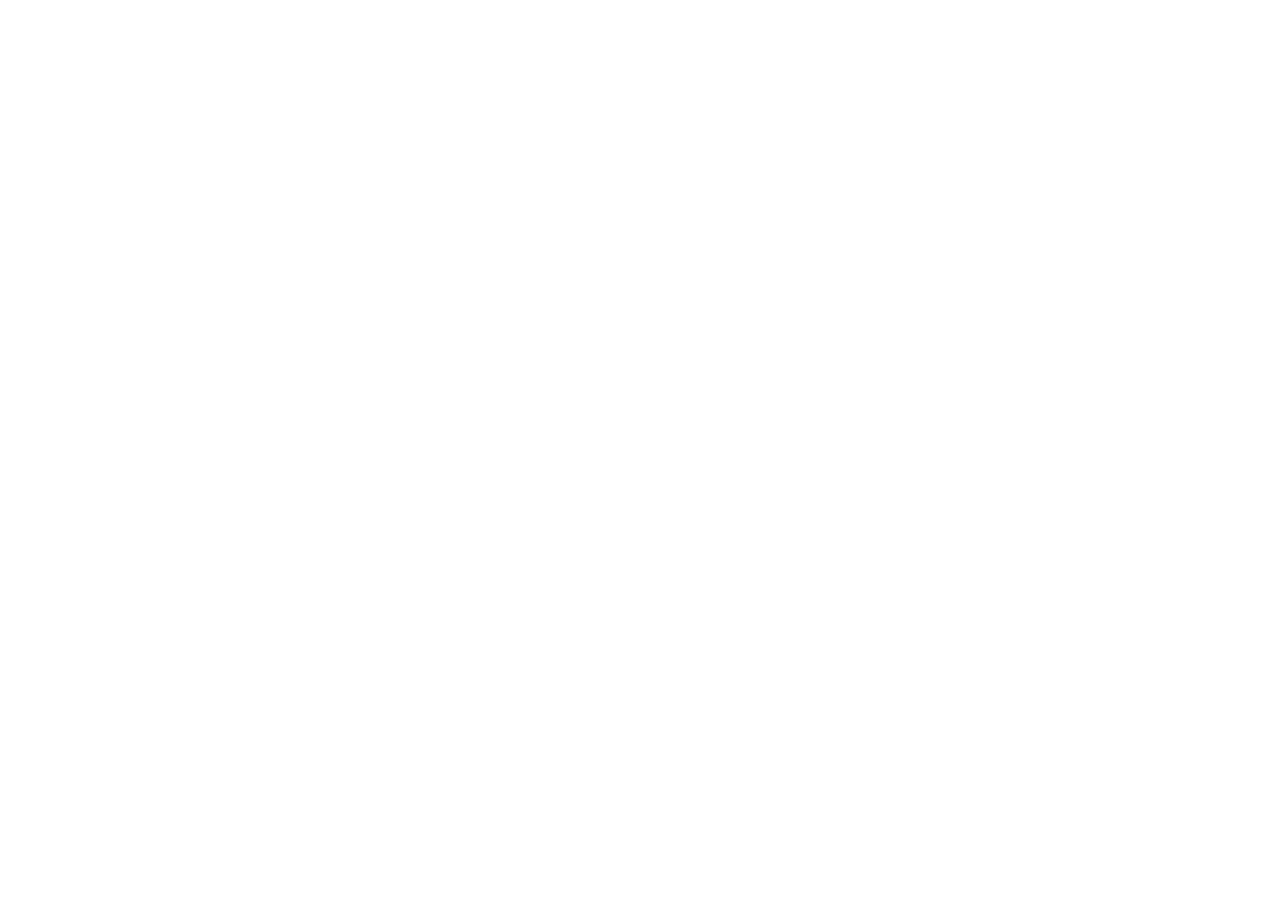
==== index.html @ 81a3c832 "Adicionando bootstrap e arquivo master de CSS" ====
<!DOCTYPE html>
<html lang="pt-BR" dir="">
  <head>
    <meta charset="utf-8">
    <title>Red Lion</title>
    <link rel="stylesheet" href="/css/master.css">
  </head>
  <body>
    <nav>
      
    </nav>
  </body>
</html>
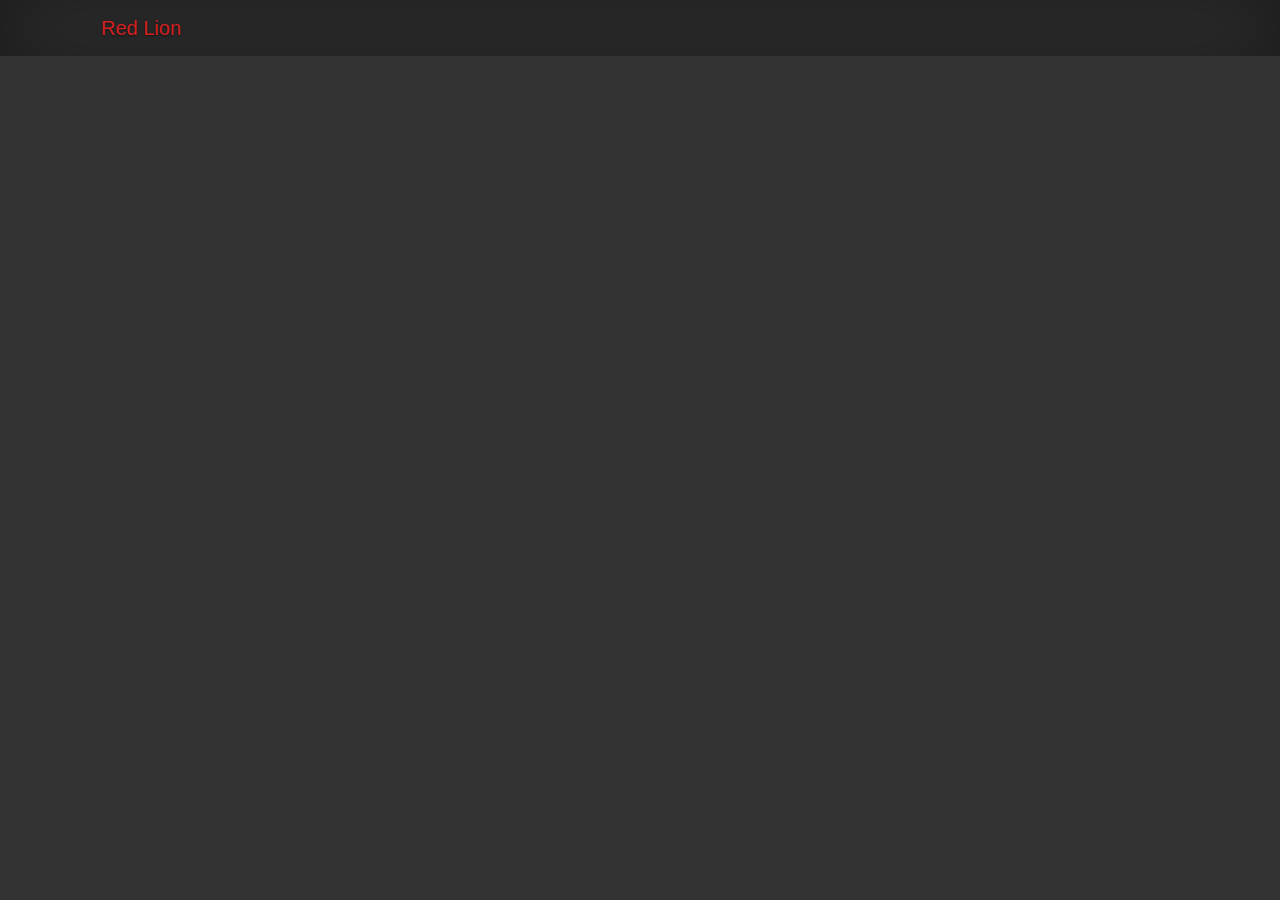
==== commit 8cc2c65e: "Adicionando css e ajustando configurações" ====
--- a/index.html
+++ b/index.html
@@ -3,11 +3,17 @@
   <head>
     <meta charset="utf-8">
     <title>Red Lion</title>
-    <link rel="stylesheet" href="/css/master.css">
+    <link rel="stylesheet" href="css/bootstrap.css">
+    <link rel="stylesheet" href="css/master.css">
   </head>
   <body>
-    <nav>
-      
-    </nav>
+    <div class="container">
+      <nav class="navbar">
+        <a href="#" class="navbar-brand">Red Lion</a>
+      </nav>
+    </div>
+    <script src="https://code.jquery.com/jquery-3.3.1.slim.min.js" integrity="sha384-q8i/X+965DzO0rT7abK41JStQIAqVgRVzpbzo5smXKp4YfRvH+8abtTE1Pi6jizo" crossorigin="anonymous"></script>
+    <script src="https://cdnjs.cloudflare.com/ajax/libs/popper.js/1.14.3/umd/popper.min.js" integrity="sha384-ZMP7rVo3mIykV+2+9J3UJ46jBk0WLaUAdn689aCwoqbBJiSnjAK/l8WvCWPIPm49" crossorigin="anonymous"></script>
+    <script src="https://stackpath.bootstrapcdn.com/bootstrap/4.1.3/js/bootstrap.min.js" integrity="sha384-ChfqqxuZUCnJSK3+MXmPNIyE6ZbWh2IMqE241rYiqJxyMiZ6OW/JmZQ5stwEULTy" crossorigin="anonymous"></script>
   </body>
 </html>
--- a/css/master.css
+++ b/css/master.css
@@ -0,0 +1,13 @@
+body{
+  height: 100%;
+  background-color: #333;
+  display: -ms-flexbox;
+  display: flex;
+  color: #fff;
+  text-shadow: 0 .05rem .1rem rgba(0, 0, 0, .5);
+  box-shadow: inset 0 0 5rem rgba(0, 0, 0, .5);
+}
+
+a, a:hover{
+  color: #d22020;
+}
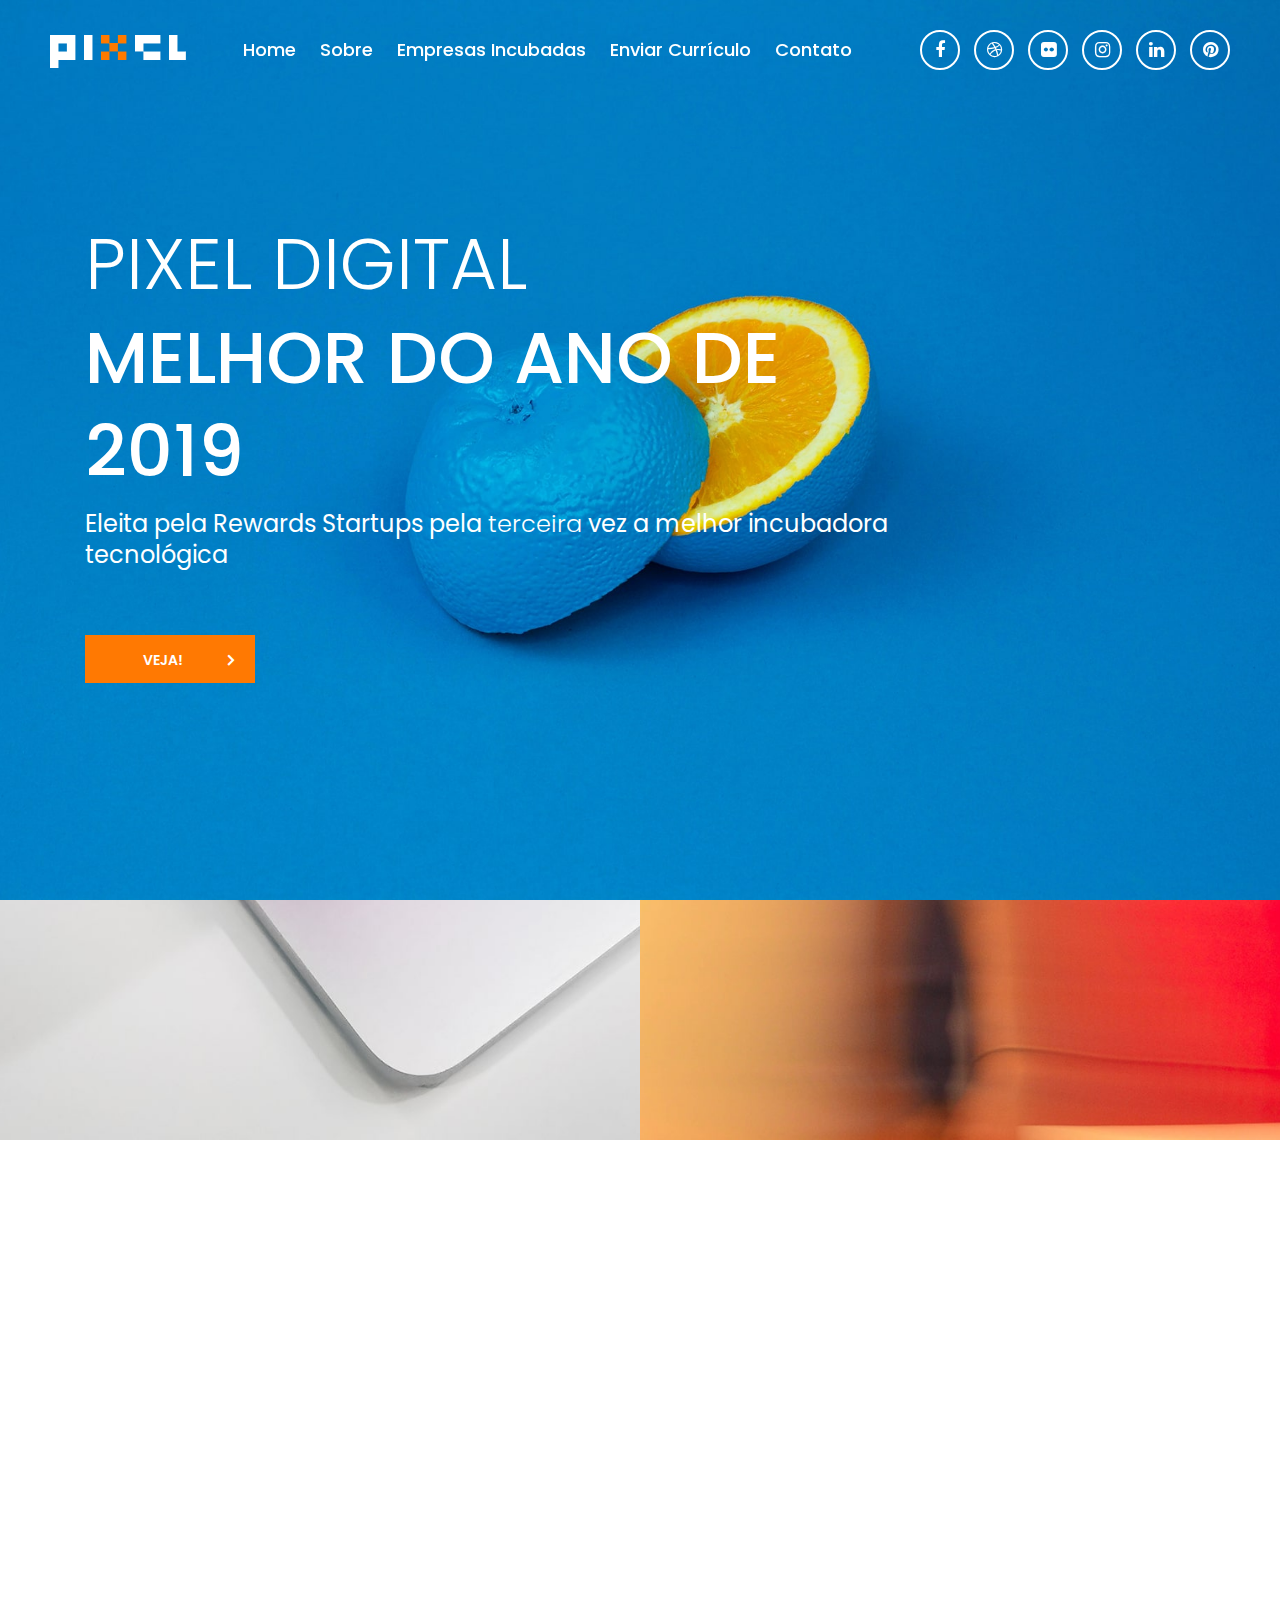
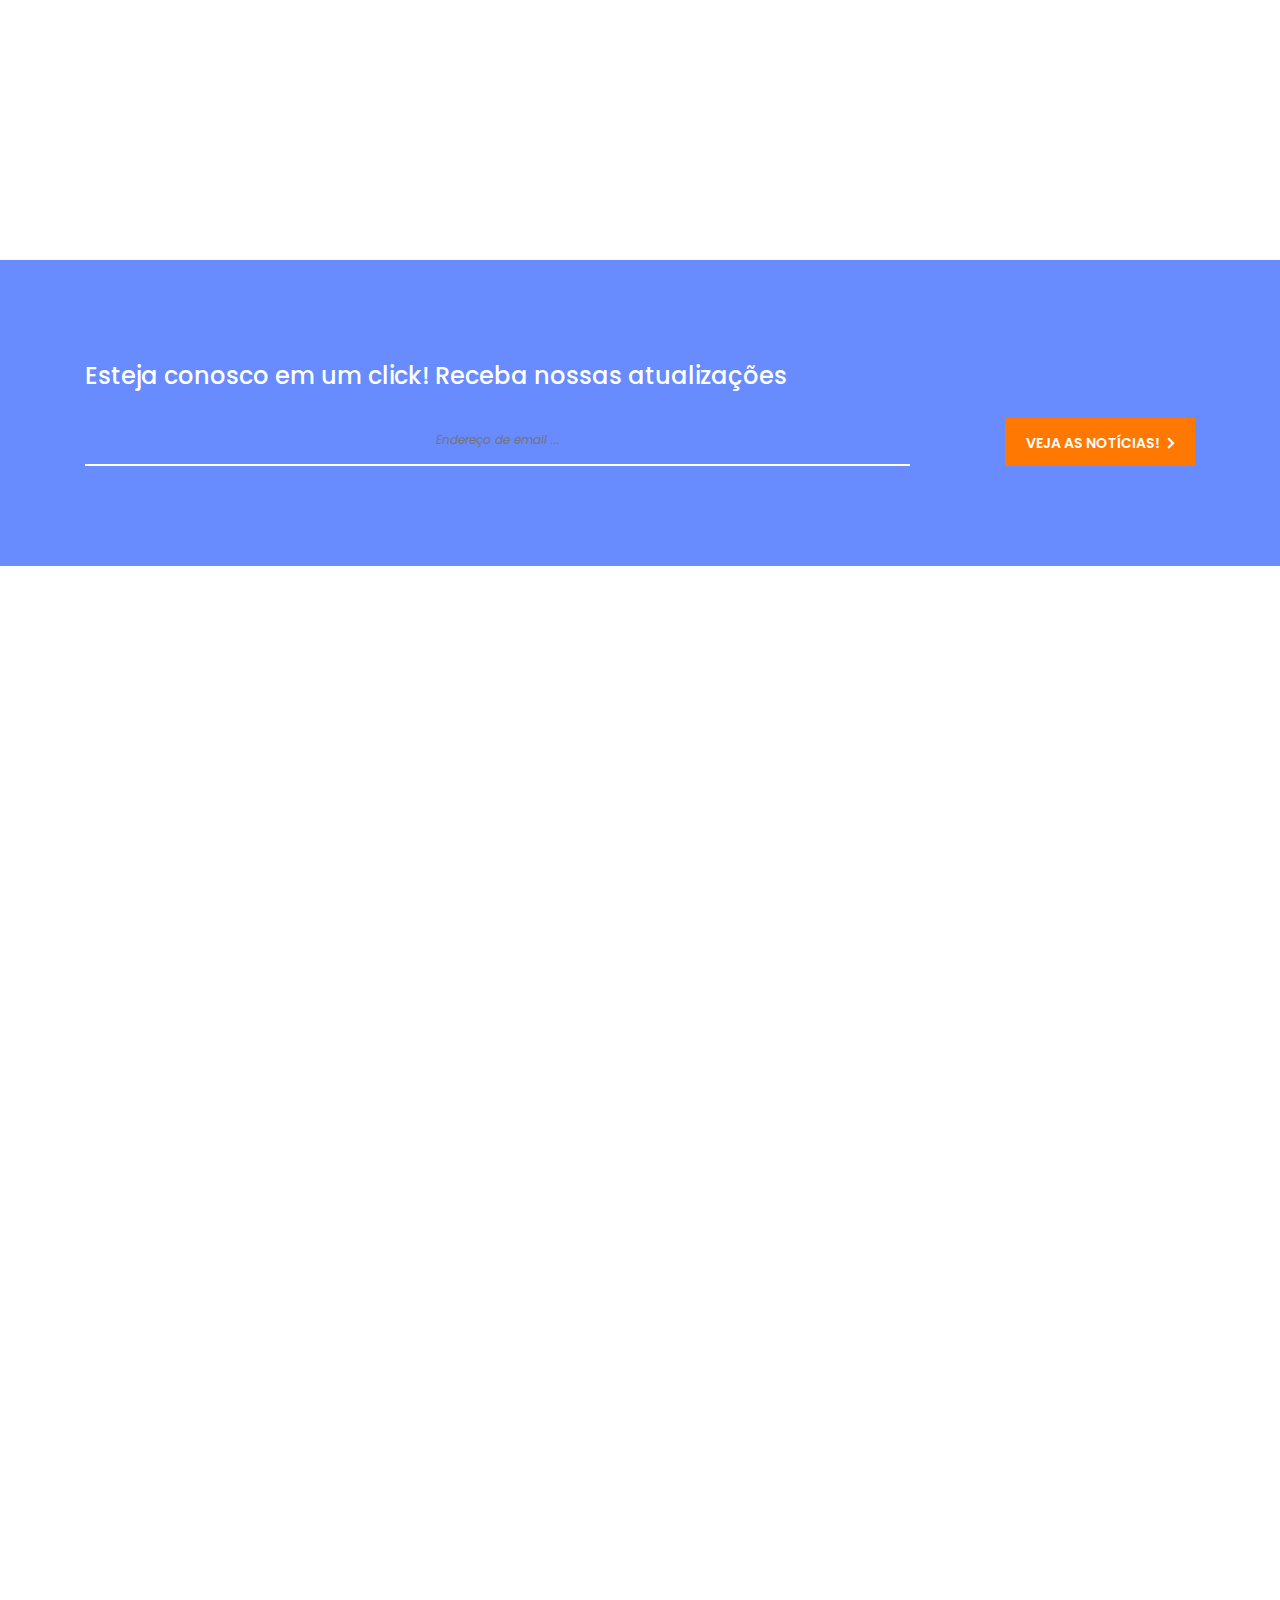
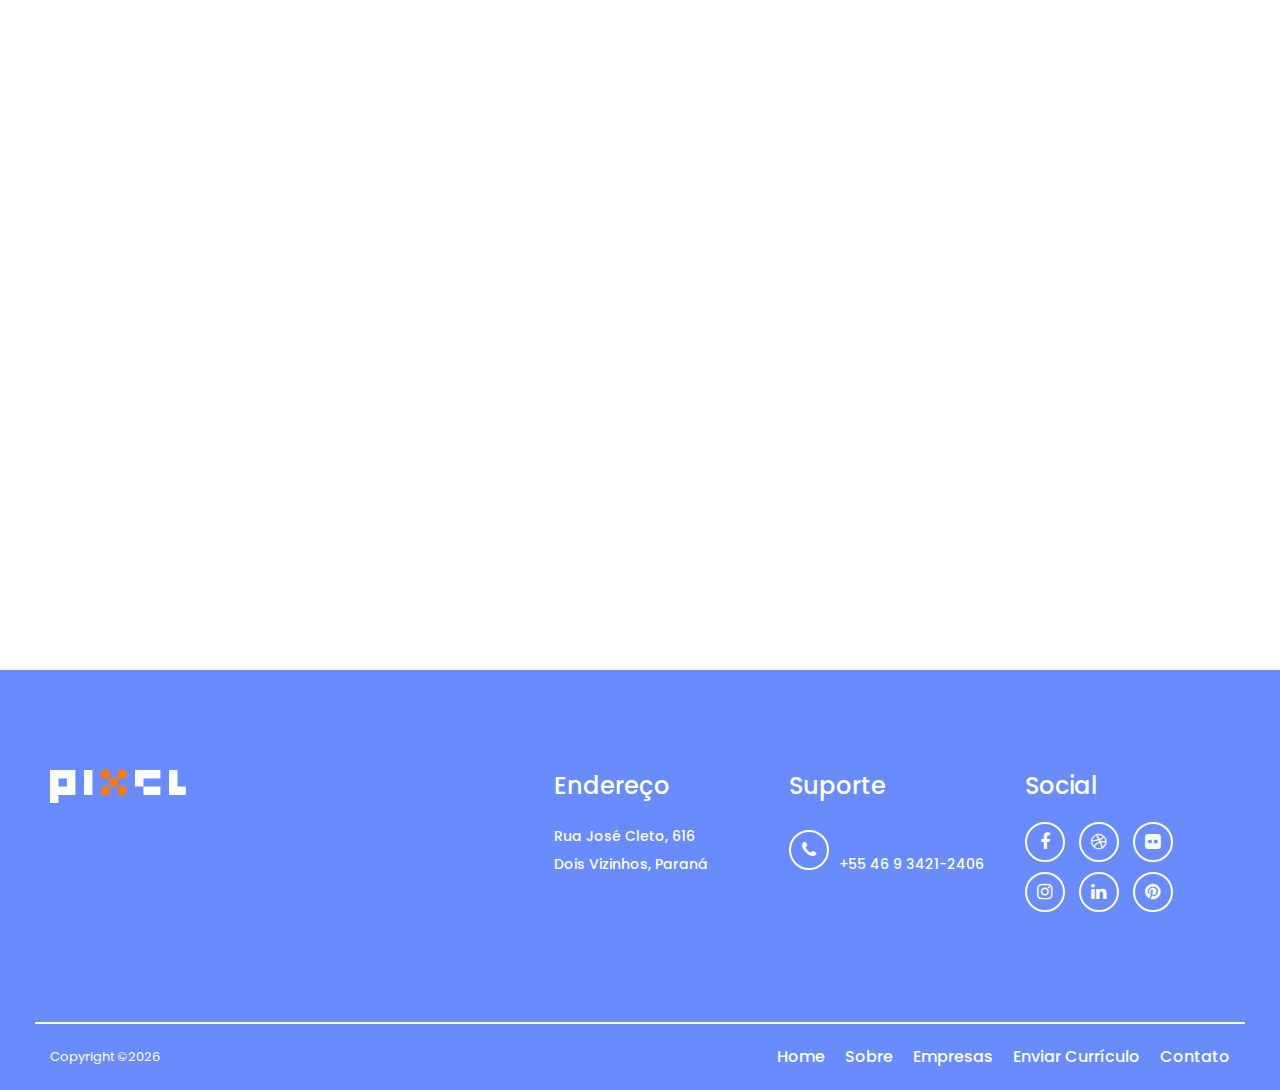
==== commit 40c1611f: "Adicionando todos arquivos" ====
--- a/index.html
+++ b/index.html
@@ -1,19 +1,368 @@
 <!DOCTYPE html>
-<html lang="pt-BR" dir="">
-  <head>
-    <meta charset="utf-8">
-    <title>Red Lion</title>
-    <link rel="stylesheet" href="css/bootstrap.css">
-    <link rel="stylesheet" href="css/master.css">
-  </head>
-  <body>
+<html lang="pt-BR">
+
+<head>
+  <meta charset="UTF-8">
+  <meta name="description" content="">
+  <meta http-equiv="X-UA-Compatible" content="IE=edge">
+  <meta name="viewport" content="width=device-width, initial-scale=1, shrink-to-fit=no">
+  <!-- The above 4 meta tags *must* come first in the head; any other head content must come *after* these tags -->
+
+  <!-- Title -->
+  <title>Pixel - Agencia Incubadora Digital</title>
+
+  <!-- Favicon -->
+  <link rel="icon" href="img/core-img/favicon.ico">
+
+  <!-- Stylesheet -->
+  <link rel="stylesheet" href="style.css">
+
+</head>
+
+<body>
+  <!-- Preloader -->
+  <div class="preloader d-flex align-items-center justify-content-center">
+    <div class="lds-ellipsis">
+      <div></div>
+      <div></div>
+      <div></div>
+      <div></div>
+    </div>
+  </div>
+
+  <!-- ##### Header Area Start ##### -->
+  <header class="header-area">
+    <!-- Navbar Area -->
+    <div class="pixel-main-menu" id="sticker">
+      <div class="classy-nav-container breakpoint-off">
+        <div class="container-fluid">
+          <!-- Menu -->
+          <nav class="classy-navbar justify-content-between" id="pixelNav">
+
+            <!-- Nav brand -->
+            <a href="index.html" class="nav-brand"><img src="img/core-img/logo.png" alt=""></a>
+
+            <!-- Navbar Toggler -->
+            <div class="classy-navbar-toggler">
+              <span class="navbarToggler"><span></span><span></span><span></span></span>
+            </div>
+
+            <!-- Menu -->
+            <div class="classy-menu">
+
+              <!-- Close Button -->
+              <div class="classycloseIcon">
+                <div class="cross-wrap"><span class="top"></span><span class="bottom"></span></div>
+              </div>
+
+              <!-- Nav Start -->
+              <div class="classynav">
+                <ul>
+                  <li><a href="index.html">Home</a></li>
+                  <li><a href="about.html">Sobre</a></li>
+                  <li><a href="services.html">Empresas Incubadas</a></li>
+                  <li><a href="about.html">Enviar currículo</a></li>
+                  <li><a href="contact.html">Contato</a></li>
+                </ul>
+
+                <!-- Top Social Info -->
+                <div class="top-social-info ml-5">
+                  <a href="#"><i class="fa fa-facebook"></i></a>
+                  <a href="#"><i class="fa fa-dribbble"></i></a>
+                  <a href="#"><i class="fa fa-flickr"></i></a>
+                  <a href="#"><i class="fa fa-instagram"></i></a>
+                  <a href="#"><i class="fa fa-linkedin"></i></a>
+                  <a href="#"><i class="fa fa-pinterest"></i></a>
+                </div>
+              </div>
+              <!-- Nav End -->
+            </div>
+          </nav>
+        </div>
+      </div>
+    </div>
+  </header>
+  <!-- ##### Header Area End ##### -->
+
+  <!-- ##### Hero Area Start ##### -->
+  <section class="hero-area">
+    <div class="hero-slideshow owl-carousel">
+
+      <!-- Single Slide -->
+      <div class="single-slide">
+        <!-- Background Image-->
+        <div class="slide-bg-img bg-img" style="background-image: url(img/bg-img/1.jpg);"></div>
+        <!-- Welcome Text -->
+        <div class="container h-100">
+          <div class="row h-100 align-items-center">
+            <div class="col-12 col-lg-9">
+              <div class="welcome-text">
+                <h2 data-animation="fadeInUp" data-delay="300ms"><span>Pixel Digital</span><br>melhor do ano de 2019</h2>
+                <h4 data-animation="fadeInUp" data-delay="500ms">Eleita pela Rewards Startups pela <span>terceira</span> vez a melhor incubadora tecnológica</h4>
+                <a href="#" class="btn pixel-btn mt-50" data-animation="fadeInUp" data-delay="700ms">Veja!</a>
+              </div>
+            </div>
+          </div>
+        </div>
+      </div>
+
+      <!-- Single Slide -->
+      <div class="single-slide">
+        <!-- Background Image-->
+        <div class="slide-bg-img bg-img" style="background-image: url(img/bg-img/2.jpg);"></div>
+        <!-- Welcome Text -->
+        <div class="container h-100">
+          <div class="row h-100 align-items-center">
+            <div class="col-12 col-lg-9">
+              <div class="welcome-text">
+                <h2 data-animation="fadeInUp" data-delay="300ms"><span>FireFlat</span><br>nossa melhor incubada!</h2>
+                <h4 data-animation="fadeInUp" data-delay="500ms">Conheça a empresa que trabalha com <span>marketing</span></h4>
+                <a href="#" class="btn pixel-btn mt-50" data-animation="fadeInUp" data-delay="700ms">Veja!</a>
+              </div>
+            </div>
+          </div>
+        </div>
+      </div>
+
+    </div>
+  </section>
+  <!-- ##### Hero Area End ##### -->
+
+  <!-- ##### Top Catagory Area Start ##### -->
+  <div class="top-catagory-area d-flex flex-wrap">
+    <!-- Single Catagory -->
+    <div class="single-catagory bg-img d-flex align-items-center justify-content-center jarallax" style="background-image: url(img/bg-img/3.jpg);">
+      <a href="#">A agência</a>
+    </div>
+    <!-- Single Catagory -->
+    <div class="single-catagory bg-img d-flex align-items-center justify-content-center jarallax" style="background-image: url(img/bg-img/4.jpg);">
+      <a href="#">O que nós fazemos?</a>
+    </div>
+  </div>
+  <!-- ##### Top Catagory Area End ##### -->
+
+  <!-- ##### Newsletter Area Start ###### -->
+  <section class="nl-area section-padding-100-0">
     <div class="container">
-      <nav class="navbar">
-        <a href="#" class="navbar-brand">Red Lion</a>
-      </nav>
-    </div>
-    <script src="https://code.jquery.com/jquery-3.3.1.slim.min.js" integrity="sha384-q8i/X+965DzO0rT7abK41JStQIAqVgRVzpbzo5smXKp4YfRvH+8abtTE1Pi6jizo" crossorigin="anonymous"></script>
-    <script src="https://cdnjs.cloudflare.com/ajax/libs/popper.js/1.14.3/umd/popper.min.js" integrity="sha384-ZMP7rVo3mIykV+2+9J3UJ46jBk0WLaUAdn689aCwoqbBJiSnjAK/l8WvCWPIPm49" crossorigin="anonymous"></script>
-    <script src="https://stackpath.bootstrapcdn.com/bootstrap/4.1.3/js/bootstrap.min.js" integrity="sha384-ChfqqxuZUCnJSK3+MXmPNIyE6ZbWh2IMqE241rYiqJxyMiZ6OW/JmZQ5stwEULTy" crossorigin="anonymous"></script>
-  </body>
+      <div class="row align-items-end">
+        <div class="col-12 col-md-9">
+          <div class="nl-form mb-100">
+            <h4>Esteja conosco em um click! Receba nossas atualizações</h4>
+            <form action="#" method="post">
+              <input type="email" name="nl-email" id="nlEmail" placeholder="Endereço de email ...">
+              <button type="submit" class="d-none"></button>
+            </form>
+          </div>
+        </div>
+        <div class="col-12 col-md-3">
+          <div class="view-projects-btn text-right mb-100">
+            <a href="#" class="btn pixel-btn">Veja as notícias!</a>
+          </div>
+        </div>
+      </div>
+    </div>
+  </section>
+  <!-- ##### Newsletter Area End ###### -->
+
+  <!-- ##### Portfolio Area Start ###### -->
+  <div class="pixel-portfolio-area section-padding-100-0">
+    <div class="container">
+      <div class="row">
+        <div class="col-12">
+          <!-- Section Heading -->
+          <div class="section-heading text-center wow fadeInUp" data-wow-delay="100ms">
+            <h2>Feito por Pixel</h2>
+            <img src="img/core-img/x.png" alt="">
+          </div>
+        </div>
+      </div>
+    </div>
+
+    <!-- Portfolio Menu -->
+    <div class="pixel-projects-menu wow fadeInUp" data-wow-delay="200ms">
+      <div class="text-center portfolio-menu">
+        <button class="btn active" data-filter="*">Todos Projects</button>
+        <button class="btn" data-filter=".visual">Visual</button>
+        <button class="btn" data-filter=".add">Marketing</button>
+        <button class="btn" data-filter=".web">Desenvolvimento</button>
+      </div>
+    </div>
+
+    <div class="pixel-portfolio">
+
+      <!-- Single gallery Item -->
+      <div class="single_gallery_item visual web wow fadeInUp" data-wow-delay="0.2s">
+        <img src="img/bg-img/5.jpg" alt="">
+        <div class="hover-content text-center d-flex align-items-center justify-content-center">
+          <div class="hover-text">
+            <a href="img/bg-img/5.jpg" class="zoom-img"><i class="fa fa-eye" aria-hidden="true"></i></a>
+            <h4>VR Works</h4>
+          </div>
+        </div>
+      </div>
+
+      <!-- Single gallery Item -->
+      <div class="single_gallery_item add wow fadeInUp" data-wow-delay="0.4s">
+        <img src="img/bg-img/6.jpg" alt="">
+        <div class="hover-content text-center d-flex align-items-center justify-content-center">
+          <div class="hover-text">
+            <a href="img/bg-img/5.jpg" class="zoom-img"><i class="fa fa-eye" aria-hidden="true"></i></a>
+            <h4>CoinView, moeda virtual</h4>
+          </div>
+        </div>
+      </div>
+
+      <!-- Single gallery Item -->
+      <div class="single_gallery_item visual wow fadeInUp" data-wow-delay="0.6s">
+        <img src="img/bg-img/7.jpg" alt="">
+        <div class="hover-content text-center d-flex align-items-center justify-content-center">
+          <div class="hover-text">
+            <a href="img/bg-img/5.jpg" class="zoom-img"><i class="fa fa-eye" aria-hidden="true"></i></a>
+            <h4>DecorNatio, criação decorativa</h4>
+          </div>
+        </div>
+      </div>
+
+    </div>
+  </div>
+  <!-- ##### Final da área de Portfolio ###### -->
+
+  <!-- ##### Começo da área de contato #####-->
+  <section class="contact-area section-padding-100">
+    <div class="container">
+      <div class="row">
+        <div class="col-12">
+          <!-- Section Heading -->
+          <div class="section-heading text-center wow fadeInUp" data-wow-delay="100ms">
+            <h2>Envie seu Currículo para todos nós!</h2>
+            <img src="img/core-img/x.png" alt="">
+          </div>
+        </div>
+      </div>
+
+
+      <div class="row justify-content-center">
+        <div class="col-12 col-lg-8">
+          <!-- Contact Form -->
+          <div class="contact-form-area text-center">
+            <form action="#" method="post">
+              <input type="text" name="nome" class="form-control wow fadeInUp" data-wow-delay="100ms" placeholder="Nome">
+              <input type="email" name="email" class="form-control wow fadeInUp" data-wow-delay="300ms" placeholder="E-mail">
+              <div class="input-group wow fadeInUp" data-wow-delay="500ms">
+                <div class="input-group-prepend">
+                  <span class="input-group-text" id="inputGroupFileAddon01">Currículo:</span>
+                </div>
+                <div class="custom-file">
+                  <input type="file" class="custom-file-input" id="inputGroupFile01" aria-describedby="inputGroupFileAddon01">
+                  <label class="custom-file-label" for="inputGroupFile01">Escolha o arquivo...</label>
+                </div>
+              </div>
+              <textarea name="mensagem" class="form-control wow fadeInUp" data-wow-delay="700ms" placeholder="Mensagem"></textarea>
+              <button type="submit" class="btn pixel-btn wow fadeInUp" data-wow-delay="900ms">Enviar!</button>
+            </form>
+          </div>
+        </div>
+      </div>
+
+    </div>
+  </section>
+  <!-- ##### Contact Area End #####-->
+
+  <!-- ##### Footer Area Start ##### -->
+  <footer class="footer-area section-padding-100-0">
+    <div class="container-fluid">
+      <div class="row justify-content-between">
+
+        <!-- Single Footer Widget -->
+        <div class="col-12 col-sm-6 col-md-3">
+          <div class="single-footer-widget mb-100">
+            <!-- Footer Logo -->
+            <a href="index.html" class="footer-logo"><img src="img/core-img/logo.png" alt=""></a>
+          </div>
+        </div>
+
+        <!-- Single Footer Widget -->
+        <div class="col-12 col-md-9 col-lg-8 col-xl-7">
+          <div class="row">
+            <!-- Single Footer Widget -->
+            <div class="col-sm-4">
+              <div class="single-footer-widget mb-100">
+                <h5 class="widget-title">Endereço</h5>
+                <p>Rua José Cleto, 616<br> Dois Vizinhos, Paraná</p>
+              </div>
+            </div>
+
+            <!-- Single Footer Widget -->
+            <div class="col-sm-4">
+              <div class="single-footer-widget mb-100">
+                <h5 class="widget-title">Suporte</h5>
+                <p><i class="fa fa-phone"></i> <br> +55 46 9 3421-2406</p>
+              </div>
+            </div>
+
+            <!-- Single Footer Widget -->
+            <div class="col-sm-4">
+              <div class="single-footer-widget mb-100">
+                <h5 class="widget-title">Social</h5>
+                <div class="footer-social-info">
+                  <a href="#"><i class="fa fa-facebook"></i></a>
+                  <a href="#"><i class="fa fa-dribbble"></i></a>
+                  <a href="#"><i class="fa fa-flickr"></i></a>
+                  <a href="#"><i class="fa fa-instagram"></i></a>
+                  <a href="#"><i class="fa fa-linkedin"></i></a>
+                  <a href="#"><i class="fa fa-pinterest"></i></a>
+                </div>
+              </div>
+            </div>
+          </div>
+        </div>
+      </div>
+    </div>
+
+    <!-- Copywrite Area -->
+    <div class="copywrite-area">
+      <div class="container-fluid">
+        <div class="row align-items-center">
+          <div class="col-12 col-md-6">
+            <div class="copywrite-content">
+              <!-- Copywrite Text -->
+              <p class="copywrite-text">
+                <!-- Link back to Colorlib can't be removed. Template is licensed under CC BY 3.0. -->
+                Copyright &copy;<script>
+                  document.write(new Date().getFullYear());
+                </script>
+                <!-- Link back to Colorlib can't be removed. Template is licensed under CC BY 3.0. -->
+              </p>
+            </div>
+          </div>
+          <div class="col-12 col-md-6">
+            <nav class="footer-nav">
+              <ul>
+                <li><a href="#">Home</a></li>
+                <li><a href="#">Sobre</a></li>
+                <li><a href="#">Empresas</a></li>
+                <li><a href="#">Enviar Currículo</a></li>
+                <li><a href="#">Contato</a></li>
+              </ul>
+            </nav>
+          </div>
+        </div>
+      </div>
+    </div>
+  </footer>
+  <!-- ##### Footer Area Start ##### -->
+
+  <!-- ##### All Javascript Script ##### -->
+  <!-- jQuery-2.2.4 js -->
+  <script src="js/jquery/jquery-2.2.4.min.js"></script>
+  <!-- Popper js -->
+  <script src="js/bootstrap/popper.min.js"></script>
+  <!-- Bootstrap js -->
+  <script src="js/bootstrap/bootstrap.min.js"></script>
+  <!-- All Plugins js -->
+  <script src="js/plugins/plugins.js"></script>
+  <!-- Active js -->
+  <script src="js/active.js"></script>
+</body>
+
 </html>
--- a/style.css
+++ b/style.css
@@ -0,0 +1,1736 @@
+/* transition - animation */
+/* flex */
+/* [Stylesheet - 1.0] */
+/* :: 1.0 Import Fonts */
+@import url("https://fonts.googleapis.com/css?family=Poppins:300,300i,400,400i,500,500i,600,600i,700,700i,800,800i,900,900i");
+/* :: 2.0 Import All CSS */
+@import url(css/bootstrap.min.css);
+@import url(css/classy-nav.css);
+@import url(css/owl.carousel.min.css);
+@import url(css/animate.css);
+@import url(css/magnific-popup.css);
+@import url(css/font-awesome.min.css);
+/* :: 3.0 Base CSS */
+* {
+  margin: 0;
+  padding: 0; }
+
+body {
+  font-family: "Poppins", sans-serif;
+  font-size: 14px; }
+
+h1,
+h2,
+h3,
+h4,
+h5,
+h6 {
+  font-family: "Poppins", sans-serif;
+  color: #000000;
+  line-height: 1.3;
+  font-weight: 500; }
+
+p {
+  font-family: "Poppins", sans-serif;
+  color: #969696;
+  font-size: 15px;
+  line-height: 2;
+  font-weight: 400; }
+
+a,
+a:hover,
+a:focus {
+  -webkit-transition-duration: 500ms;
+  -o-transition-duration: 500ms;
+  transition-duration: 500ms;
+  text-decoration: none;
+  outline: 0 solid transparent;
+  color: #000000;
+  font-weight: 500;
+  font-size: 16px; }
+
+ul,
+ol {
+  margin: 0; }
+  ul li,
+  ol li {
+    list-style: none; }
+
+img {
+  height: auto;
+  max-width: 100%; }
+
+/* :: 3.1.0 Spacing */
+.mt-15 {
+  margin-top: 15px !important; }
+
+.mt-30 {
+  margin-top: 30px !important; }
+
+.mt-50 {
+  margin-top: 50px !important; }
+
+.mt-70 {
+  margin-top: 70px !important; }
+
+.mt-100 {
+  margin-top: 100px !important; }
+
+.mb-15 {
+  margin-bottom: 15px !important; }
+
+.mb-30 {
+  margin-bottom: 30px !important; }
+
+.mb-50 {
+  margin-bottom: 50px !important; }
+
+.mb-70 {
+  margin-bottom: 70px !important; }
+
+.mb-100 {
+  margin-bottom: 100px !important; }
+
+.ml-15 {
+  margin-left: 15px !important; }
+
+.ml-30 {
+  margin-left: 30px !important; }
+
+.ml-50 {
+  margin-left: 50px !important; }
+
+.mr-15 {
+  margin-right: 15px !important; }
+
+.mr-30 {
+  margin-right: 30px !important; }
+
+.mr-50 {
+  margin-right: 50px !important; }
+
+/* :: 3.2.0 Height */
+.height-400 {
+  height: 400px !important; }
+
+.height-500 {
+  height: 500px !important; }
+
+.height-600 {
+  height: 600px !important; }
+
+.height-700 {
+  height: 700px !important; }
+
+.height-800 {
+  height: 800px !important; }
+
+/* :: 3.3.0 Section Padding */
+.section-padding-100 {
+  padding-top: 100px;
+  padding-bottom: 100px; }
+
+.section-padding-100-0 {
+  padding-top: 100px;
+  padding-bottom: 0; }
+
+.section-padding-0-100 {
+  padding-top: 0;
+  padding-bottom: 100px; }
+
+.section-padding-100-70 {
+  padding-top: 100px;
+  padding-bottom: 70px; }
+
+/* :: 3.4.0 Preloader */
+.preloader {
+  background-color: #688bfe;
+  width: 100%;
+  height: 100%;
+  position: fixed;
+  top: 0;
+  left: 0;
+  right: 0;
+  z-index: 99999; }
+  .preloader .lds-ellipsis {
+    display: inline-block;
+    position: relative;
+    width: 64px;
+    height: 64px; }
+    .preloader .lds-ellipsis div {
+      position: absolute;
+      top: 27px;
+      width: 11px;
+      height: 11px;
+      border-radius: 50%;
+      background: #ffffff;
+      animation-timing-function: cubic-bezier(0, 1, 1, 0); }
+      .preloader .lds-ellipsis div:nth-child(1) {
+        left: 6px;
+        -webkit-animation: lds-ellipsis1 0.6s infinite;
+        animation: lds-ellipsis1 0.6s infinite; }
+      .preloader .lds-ellipsis div:nth-child(2) {
+        left: 6px;
+        -webkit-animation: lds-ellipsis2 0.6s infinite;
+        animation: lds-ellipsis2 0.6s infinite; }
+      .preloader .lds-ellipsis div:nth-child(3) {
+        left: 26px;
+        -webkit-animation: lds-ellipsis2 0.6s infinite;
+        animation: lds-ellipsis2 0.6s infinite; }
+      .preloader .lds-ellipsis div:nth-child(4) {
+        left: 45px;
+        -webkit-animation: lds-ellipsis3 0.6s infinite;
+        animation: lds-ellipsis3 0.6s infinite; }
+
+@-webkit-keyframes lds-ellipsis1 {
+  0% {
+    -webkit-transform: scale(0);
+    -ms-transform: scale(0);
+    transform: scale(0); }
+  100% {
+    -webkit-transform: scale(1);
+    -ms-transform: scale(1);
+    transform: scale(1); } }
+@keyframes lds-ellipsis1 {
+  0% {
+    -webkit-transform: scale(0);
+    -ms-transform: scale(0);
+    transform: scale(0); }
+  100% {
+    -webkit-transform: scale(1);
+    -ms-transform: scale(1);
+    transform: scale(1); } }
+@-webkit-keyframes lds-ellipsis3 {
+  0% {
+    -webkit-transform: scale(1);
+    -ms-transform: scale(1);
+    transform: scale(1); }
+  100% {
+    -webkit-transform: scale(0);
+    -ms-transform: scale(0);
+    transform: scale(0); } }
+@keyframes lds-ellipsis3 {
+  0% {
+    -webkit-transform: scale(1);
+    -ms-transform: scale(1);
+    transform: scale(1); }
+  100% {
+    -webkit-transform: scale(0);
+    -ms-transform: scale(0);
+    transform: scale(0); } }
+@-webkit-keyframes lds-ellipsis2 {
+  0% {
+    -webkit-transform: translate(0, 0);
+    -ms-transform: translate(0, 0);
+    transform: translate(0, 0); }
+  100% {
+    -webkit-transform: translate(19px, 0);
+    -ms-transform: translate(19px, 0);
+    transform: translate(19px, 0); } }
+@keyframes lds-ellipsis2 {
+  0% {
+    -webkit-transform: translate(0, 0);
+    -ms-transform: translate(0, 0);
+    transform: translate(0, 0); }
+  100% {
+    -webkit-transform: translate(19px, 0);
+    -ms-transform: translate(19px, 0);
+    transform: translate(19px, 0); } }
+/* :: 3.5.0 Miscellaneous */
+.jarallax {
+  position: relative;
+  z-index: 0; }
+
+.jarallax > .jarallax-img {
+  position: absolute;
+  object-fit: cover;
+  font-family: 'object-fit: cover;';
+  top: 0;
+  left: 0;
+  width: 100%;
+  height: 100%;
+  z-index: -1; }
+
+.section-heading {
+  position: relative;
+  z-index: 1;
+  margin-bottom: 70px; }
+  .section-heading h2 {
+    font-size: 48px;
+    color: #212121;
+    font-weight: 700;
+    margin-bottom: 10px;
+    font-weight: 500; }
+    @media only screen and (min-width: 992px) and (max-width: 1199px) {
+      .section-heading h2 {
+        font-size: 36px; } }
+    @media only screen and (min-width: 768px) and (max-width: 991px) {
+      .section-heading h2 {
+        font-size: 30px; } }
+    @media only screen and (max-width: 767px) {
+      .section-heading h2 {
+        font-size: 24px; } }
+  .section-heading h6 {
+    font-size: 18px;
+    margin-bottom: 0;
+    color: #969696; }
+  .section-heading p {
+    font-weight: 300;
+    font-size: 18px;
+    margin-bottom: 0; }
+
+.box-shadow {
+  position: relative;
+  z-index: 1; }
+  .box-shadow:hover {
+    box-shadow: 0 0 24px rgba(0, 0, 0, 0.2); }
+
+.tooltip-inner {
+  background-color: #ff7902;
+  box-shadow: 0 0 24px rgba(0, 0, 0, 0.2); }
+
+.tooltip .arrow::before {
+  border-bottom-color: #ff7902; }
+
+.bg-img {
+  background-position: center center;
+  background-size: cover;
+  background-repeat: no-repeat; }
+
+.bg-white {
+  background-color: #ffffff !important; }
+
+.bg-dark {
+  background-color: #000000 !important; }
+
+.bg-transparent {
+  background-color: transparent !important; }
+
+.bg-gray {
+  background-color: #f8f8f8; }
+
+.font-bold {
+  font-weight: 700; }
+
+.font-light {
+  font-weight: 300; }
+
+.bg-overlay {
+  position: relative;
+  z-index: 2;
+  background-position: center center;
+  background-size: cover; }
+  .bg-overlay::after {
+    background-color: rgba(0, 0, 0, 0.61);
+    position: absolute;
+    z-index: -1;
+    top: 0;
+    left: 0;
+    width: 100%;
+    height: 100%;
+    content: ""; }
+
+.bg-fixed {
+  background-attachment: fixed !important; }
+
+/* :: 3.6.0 ScrollUp */
+#scrollUp {
+  background-color: #688bfe;
+  border-radius: 5px 0 0 5px;
+  bottom: 70px;
+  color: #ffffff;
+  font-size: 10px;
+  padding: 12px 0;
+  height: 60px;
+  line-height: 1.5;
+  right: 0;
+  text-align: center;
+  width: 35px;
+  -webkit-transition-duration: 500ms;
+  -o-transition-duration: 500ms;
+  transition-duration: 500ms;
+  font-weight: 700;
+  box-shadow: 0 1px 5px 2px rgba(0, 0, 0, 0.15);
+  text-transform: uppercase; }
+  #scrollUp i {
+    font-size: 18px;
+    display: block; }
+  #scrollUp:hover {
+    background-color: #ff7902;
+    color: #ffffff; }
+
+/* :: 3.7.0 pixel Button */
+.pixel-btn {
+  -webkit-transition-duration: 500ms;
+  -o-transition-duration: 500ms;
+  transition-duration: 500ms;
+  background-color: #ff7902;
+  position: relative;
+  z-index: 1;
+  display: inline-block;
+  min-width: 170px;
+  height: 48px;
+  color: #ffffff;
+  border-radius: 0;
+  padding: 0 35px 0 20px;
+  font-size: 14px;
+  line-height: 48px;
+  font-weight: 600;
+  text-transform: uppercase; }
+  .pixel-btn::after {
+    position: absolute;
+    top: 0;
+    right: 20px;
+    font-size: 18px;
+    content: '\f105';
+    font-family: 'FontAwesome';
+    z-index: 1; }
+  .pixel-btn:hover, .pixel-btn:focus {
+    font-size: 14px;
+    font-weight: 600;
+    background-color: #688bfe;
+    color: #ffffff;
+    box-shadow: 0 0 50px rgba(0, 0, 0, 0.15); }
+  .pixel-btn.btn-2 {
+    background-color: #688bfe;
+    color: #ffffff; }
+    .pixel-btn.btn-2:hover, .pixel-btn.btn-2:focus {
+      background-color: #ff7902;
+      color: #ffffff;
+      box-shadow: 0 0 50px rgba(0, 0, 0, 0.15); }
+  .pixel-btn.btn-3 {
+    background-color: transparent;
+    color: #688bfe;
+    border: 2px solid #688bfe;
+    line-height: 44px; }
+    .pixel-btn.btn-3:hover, .pixel-btn.btn-3:focus {
+      background-color: transparent;
+      color: #ff7902;
+      box-shadow: 0 0 50px rgba(0, 0, 0, 0.15);
+      border: 2px solid #ff7902; }
+
+/* :: 4.0 Header Area CSS */
+.header-area {
+  position: absolute;
+  z-index: 1000;
+  width: 100%;
+  top: 0;
+  left: 0;
+  right: 0; }
+  .header-area .pixel-main-menu {
+    position: relative;
+    width: 100%;
+    z-index: 1;
+    padding: 0 35px;
+    -webkit-transition-duration: 500ms;
+    -o-transition-duration: 500ms;
+    transition-duration: 500ms; }
+    @media only screen and (max-width: 767px) {
+      .header-area .pixel-main-menu {
+        padding: 0; } }
+    .header-area .pixel-main-menu .classy-nav-container {
+      background-color: transparent; }
+    .header-area .pixel-main-menu .classy-navbar {
+      height: 100px;
+      padding: 0;
+      background-color: transparent; }
+      @media only screen and (min-width: 768px) and (max-width: 991px) {
+        .header-area .pixel-main-menu .classy-navbar {
+          height: 70px; } }
+      @media only screen and (max-width: 767px) {
+        .header-area .pixel-main-menu .classy-navbar {
+          height: 70px; } }
+      @media only screen and (max-width: 767px) {
+        .header-area .pixel-main-menu .classy-navbar .nav-brand {
+          width: 80px;
+          margin-right: 10px; } }
+      .header-area .pixel-main-menu .classy-navbar .classynav ul li a {
+        font-weight: 500;
+        text-transform: capitalize;
+        font-size: 18px;
+        padding: 0 10px;
+        color: #ffffff; }
+        .header-area .pixel-main-menu .classy-navbar .classynav ul li a:hover, .header-area .pixel-main-menu .classy-navbar .classynav ul li a:focus {
+          color: #ff7902; }
+        @media only screen and (min-width: 992px) and (max-width: 1199px) {
+          .header-area .pixel-main-menu .classy-navbar .classynav ul li a {
+            font-size: 16px;
+            padding: 0 5px; } }
+        @media only screen and (min-width: 768px) and (max-width: 991px) {
+          .header-area .pixel-main-menu .classy-navbar .classynav ul li a {
+            color: #212121;
+            font-size: 14px; } }
+        @media only screen and (max-width: 767px) {
+          .header-area .pixel-main-menu .classy-navbar .classynav ul li a {
+            color: #212121;
+            font-size: 14px; } }
+      .header-area .pixel-main-menu .classy-navbar .classynav > ul > li:first-child a {
+        padding-left: 0; }
+        @media only screen and (min-width: 768px) and (max-width: 991px) {
+          .header-area .pixel-main-menu .classy-navbar .classynav > ul > li:first-child a {
+            padding-left: 10px; } }
+        @media only screen and (max-width: 767px) {
+          .header-area .pixel-main-menu .classy-navbar .classynav > ul > li:first-child a {
+            padding-left: 10px; } }
+      .header-area .pixel-main-menu .classy-navbar .classynav ul li.megamenu-item > a::after,
+      .header-area .pixel-main-menu .classy-navbar .classynav ul li.has-down > a::after {
+        color: #ffffff; }
+        @media only screen and (min-width: 768px) and (max-width: 991px) {
+          .header-area .pixel-main-menu .classy-navbar .classynav ul li.megamenu-item > a::after,
+          .header-area .pixel-main-menu .classy-navbar .classynav ul li.has-down > a::after {
+            color: #212121; } }
+        @media only screen and (max-width: 767px) {
+          .header-area .pixel-main-menu .classy-navbar .classynav ul li.megamenu-item > a::after,
+          .header-area .pixel-main-menu .classy-navbar .classynav ul li.has-down > a::after {
+            color: #212121; } }
+      .header-area .pixel-main-menu .classy-navbar .classynav ul li ul li.megamenu-item > a::after,
+      .header-area .pixel-main-menu .classy-navbar .classynav ul li ul li.has-down > a::after {
+        color: #212121; }
+      .header-area .pixel-main-menu .classy-navbar .classynav ul li ul li a {
+        color: #212121;
+        font-size: 14px;
+        padding: 0 20px; }
+  .header-area .top-social-info {
+    position: relative;
+    z-index: 1; }
+    @media only screen and (min-width: 768px) and (max-width: 991px) {
+      .header-area .top-social-info {
+        margin-top: 30px;
+        margin-left: 15px !important; } }
+    @media only screen and (max-width: 767px) {
+      .header-area .top-social-info {
+        margin-top: 30px;
+        margin-left: 15px !important; } }
+    .header-area .top-social-info a {
+      display: inline-block;
+      width: 40px;
+      height: 40px;
+      font-size: 18px;
+      border: 2px solid #ffffff;
+      color: #ffffff;
+      border-radius: 50%;
+      text-align: center;
+      line-height: 36px;
+      margin-left: 10px; }
+      @media only screen and (min-width: 992px) and (max-width: 1199px) {
+        .header-area .top-social-info a {
+          width: 30px;
+          height: 30px;
+          line-height: 26px;
+          margin-left: 5px;
+          font-size: 14px; } }
+      @media only screen and (min-width: 768px) and (max-width: 991px) {
+        .header-area .top-social-info a {
+          width: 30px;
+          height: 30px;
+          line-height: 26px;
+          margin-left: 5px;
+          font-size: 14px;
+          color: #212121;
+          border-color: #212121; } }
+      @media only screen and (max-width: 767px) {
+        .header-area .top-social-info a {
+          width: 30px;
+          height: 30px;
+          line-height: 26px;
+          margin-left: 5px;
+          font-size: 14px;
+          color: #212121;
+          border-color: #212121; } }
+      .header-area .top-social-info a:hover, .header-area .top-social-info a:focus {
+        border-color: #ff7902;
+        color: #ff7902; }
+  .header-area .is-sticky .pixel-main-menu {
+    background-color: #688bfe;
+    box-shadow: 0 7px 40px 0 rgba(0, 0, 0, 0.3); }
+
+.classy-navbar-toggler .navbarToggler span {
+  background-color: #ffffff; }
+
+/* :: 5.0 Hero Area CSS */
+.hero-area {
+  position: relative;
+  z-index: 1; }
+  .hero-area .owl-prev,
+  .hero-area .owl-next {
+    position: absolute;
+    top: 50%;
+    font-size: 24px;
+    font-weight: 700;
+    color: #ffffff;
+    left: 50px;
+    text-transform: uppercase;
+    -webkit-transition-duration: 500ms;
+    -o-transition-duration: 500ms;
+    transition-duration: 500ms;
+    -webkit-transform: translateY(-50%);
+    -ms-transform: translateY(-50%);
+    transform: translateY(-50%);
+    opacity: 0;
+    visibility: hidden; }
+    @media only screen and (min-width: 768px) and (max-width: 991px) {
+      .hero-area .owl-prev,
+      .hero-area .owl-next {
+        font-size: 18px; } }
+    @media only screen and (max-width: 767px) {
+      .hero-area .owl-prev,
+      .hero-area .owl-next {
+        left: 20px;
+        font-size: 16px; } }
+    .hero-area .owl-prev:hover,
+    .hero-area .owl-next:hover {
+      color: #ff7902; }
+  .hero-area .owl-next {
+    left: auto;
+    right: 50px; }
+    @media only screen and (max-width: 767px) {
+      .hero-area .owl-next {
+        right: 20px; } }
+  .hero-area:hover .owl-next,
+  .hero-area:hover .owl-prev {
+    opacity: 1;
+    visibility: visible; }
+
+.single-slide {
+  position: relative;
+  z-index: 99;
+  width: 100%;
+  height: 900px;
+  background-color: #ffffff;
+  overflow: hidden; }
+  .single-slide .slide-bg-img {
+    position: absolute;
+    width: 100%;
+    height: 100%;
+    z-index: -12;
+    top: 0;
+    left: 0;
+    right: 0;
+    bottom: 0;
+    -webkit-animation: slide-bg linear 10000ms infinite;
+    animation: slide-bg linear 10000ms infinite; }
+  .single-slide .welcome-text {
+    position: relative;
+    z-index: 1; }
+    .single-slide .welcome-text h2 {
+      font-size: 72px;
+      color: #ffffff;
+      font-weight: 500;
+      margin-bottom: 10px;
+      text-transform: uppercase; }
+      .single-slide .welcome-text h2 span {
+        color: #ffffff;
+        font-weight: 300; }
+      @media only screen and (min-width: 992px) and (max-width: 1199px) {
+        .single-slide .welcome-text h2 {
+          font-size: 48px; } }
+      @media only screen and (min-width: 768px) and (max-width: 991px) {
+        .single-slide .welcome-text h2 {
+          font-size: 42px; } }
+      @media only screen and (max-width: 767px) {
+        .single-slide .welcome-text h2 {
+          font-size: 24px; } }
+    .single-slide .welcome-text h4 {
+      font-size: 24px;
+      font-weight: 400;
+      color: #ffffff;
+      margin-bottom: 15px; }
+      @media only screen and (max-width: 767px) {
+        .single-slide .welcome-text h4 {
+          font-size: 18px; } }
+      .single-slide .welcome-text h4 span {
+        font-weight: 300; }
+  @media only screen and (min-width: 992px) and (max-width: 1199px) {
+    .single-slide {
+      height: 700px; } }
+  @media only screen and (min-width: 768px) and (max-width: 991px) {
+    .single-slide {
+      height: 600px; } }
+  @media only screen and (max-width: 767px) {
+    .single-slide {
+      height: 550px; } }
+
+@-webkit-keyframes slide-bg {
+  0% {
+    -webkit-transform: scale(1.3);
+    -ms-transform: scale(1.3);
+    transform: scale(1.3); }
+  100% {
+    -webkit-transform: scale(1);
+    -ms-transform: scale(1);
+    transform: scale(1); } }
+@keyframes slide-bg {
+  0% {
+    -webkit-transform: scale(1.3);
+    -ms-transform: scale(1.3);
+    transform: scale(1.3); }
+  100% {
+    -webkit-transform: scale(1);
+    -ms-transform: scale(1);
+    transform: scale(1); } }
+/* Catagory Area CSS */
+.top-catagory-area {
+  position: relative;
+  z-index: 1; }
+  .top-catagory-area .single-catagory {
+    position: relative;
+    z-index: 1;
+    @flex (0 0 50%);
+    max-width: 50%;
+    width: 50%;
+    height: 960px; }
+    @media only screen and (min-width: 992px) and (max-width: 1199px) {
+      .top-catagory-area .single-catagory {
+        height: 400px; } }
+    @media only screen and (min-width: 768px) and (max-width: 991px) {
+      .top-catagory-area .single-catagory {
+        height: 400px; } }
+    @media only screen and (max-width: 767px) {
+      .top-catagory-area .single-catagory {
+        height: 300px;
+        @flex (0 0 100%);
+        max-width: 100%;
+        width: 100%; } }
+    .top-catagory-area .single-catagory a {
+      display: inline-block;
+      font-size: 72px;
+      margin: 0;
+      color: #ffffff; }
+      @media only screen and (min-width: 992px) and (max-width: 1199px) {
+        .top-catagory-area .single-catagory a {
+          font-size: 42px; } }
+      @media only screen and (min-width: 768px) and (max-width: 991px) {
+        .top-catagory-area .single-catagory a {
+          font-size: 36px; } }
+      @media only screen and (max-width: 767px) {
+        .top-catagory-area .single-catagory a {
+          font-size: 24px; } }
+      .top-catagory-area .single-catagory a:hover {
+        color: #ff7902; }
+
+/* :: 9.0 Newsletter Area CSS */
+.nl-area {
+  position: relative;
+  z-index: 3;
+  background-color: #688bfe; }
+  .nl-area .nl-form {
+    position: relative;
+    z-index: 1; }
+    .nl-area .nl-form h4 {
+      color: #ffffff;
+      margin-bottom: 25px;
+      display: block;
+      font-weight: 500; }
+      @media only screen and (max-width: 767px) {
+        .nl-area .nl-form h4 {
+          font-size: 18px; } }
+    .nl-area .nl-form form {
+      width: 100%;
+      position: relative;
+      z-index: 1; }
+      .nl-area .nl-form form input {
+        width: 100%;
+        height: 50px;
+        background-color: transparent;
+        border: none;
+        border-bottom: 2px solid #ffffff;
+        font-size: 12px;
+        font-style: italic;
+        text-align: center;
+        color: #ffffff;
+        -webkit-transition-duration: 500ms;
+        -o-transition-duration: 500ms;
+        transition-duration: 500ms; }
+        .nl-area .nl-form form input:focus {
+          border-bottom-color: #ff7902; }
+
+/* :: Portfolio Area CSS */
+.pixel-projects-menu {
+  position: relative;
+  z-index: 1;
+  margin-bottom: 30px; }
+  .pixel-projects-menu .btn {
+    padding: 10px 20px;
+    background-color: transparent;
+    font-size: 14px;
+    text-transform: capitalize;
+    font-weight: 500;
+    color: #969696;
+    border-radius: 50px;
+    border: 2px solid transparent; }
+    .pixel-projects-menu .btn.active, .pixel-projects-menu .btn:focus {
+      box-shadow: none;
+      color: #ff7902;
+      border-color: #ff7902; }
+
+.single_gallery_item {
+  display: inline-block;
+  float: left;
+  position: relative;
+  z-index: 2;
+  width: 33.3333334%;
+  overflow: hidden;
+  -webkit-transition-duration: 500ms;
+  -o-transition-duration: 500ms;
+  transition-duration: 500ms; }
+  @media only screen and (max-width: 767px) {
+    .single_gallery_item {
+      width: 100%; } }
+  .single_gallery_item img {
+    width: 100%;
+    -webkit-transition-duration: 2000ms;
+    -o-transition-duration: 2000ms;
+    transition-duration: 2000ms; }
+  .single_gallery_item .hover-content {
+    width: 100%;
+    height: 100%;
+    position: absolute;
+    top: 0;
+    bottom: 0;
+    left: 0;
+    right: 0;
+    background-color: rgba(255, 121, 2, 0.9);
+    opacity: 0;
+    visibility: hidden;
+    -webkit-transition-duration: 500ms;
+    -o-transition-duration: 500ms;
+    transition-duration: 500ms; }
+    .single_gallery_item .hover-content .zoom-img {
+      display: inline-block;
+      width: 50px;
+      height: 50px;
+      border-radius: 50%;
+      border: 2px solid #ffffff;
+      font-size: 20px;
+      margin-bottom: 30px;
+      color: #ffffff;
+      line-height: 46px;
+      margin-top: -15px;
+      opacity: 0;
+      -webkit-transition-duration: 500ms;
+      -o-transition-duration: 500ms;
+      transition-duration: 500ms; }
+    .single_gallery_item .hover-content h4 {
+      margin-bottom: 0;
+      color: #ffffff; }
+      @media only screen and (min-width: 992px) and (max-width: 1199px) {
+        .single_gallery_item .hover-content h4 {
+          font-size: 20px; } }
+      @media only screen and (min-width: 768px) and (max-width: 991px) {
+        .single_gallery_item .hover-content h4 {
+          font-size: 16px; } }
+      @media only screen and (max-width: 767px) {
+        .single_gallery_item .hover-content h4 {
+          font-size: 16px; } }
+  .single_gallery_item:hover img {
+    -webkit-transform: scale(1.1);
+    -ms-transform: scale(1.1);
+    transform: scale(1.1); }
+  .single_gallery_item:hover .hover-content {
+    opacity: 1;
+    visibility: visible; }
+    .single_gallery_item:hover .hover-content .zoom-img {
+      margin-top: 0;
+      opacity: 1; }
+
+/* Feature Area CSS */
+.pixel-feature-area {
+  position: relative;
+  z-index: 1; }
+  .pixel-feature-area .feature-thumbnail {
+    -webkit-box-flex: 0;
+    -ms-flex: 0 0 50%;
+    flex: 0 0 50%;
+    max-width: 50%;
+    width: 50%; }
+    @media only screen and (max-width: 767px) {
+      .pixel-feature-area .feature-thumbnail {
+        -webkit-box-flex: 0;
+        -ms-flex: 0 0 100%;
+        flex: 0 0 100%;
+        max-width: 100%;
+        width: 100%;
+        height: 300px; } }
+  .pixel-feature-area .feature-content {
+    -webkit-box-flex: 0;
+    -ms-flex: 0 0 50%;
+    flex: 0 0 50%;
+    max-width: 50%;
+    width: 50%;
+    padding: 200px 50px; }
+    @media only screen and (min-width: 992px) and (max-width: 1199px) {
+      .pixel-feature-area .feature-content {
+        padding: 100px 30px; } }
+    @media only screen and (min-width: 768px) and (max-width: 991px) {
+      .pixel-feature-area .feature-content {
+        padding: 100px 30px; } }
+    @media only screen and (max-width: 767px) {
+      .pixel-feature-area .feature-content {
+        padding: 50px 30px;
+        -webkit-box-flex: 0;
+        -ms-flex: 0 0 100%;
+        flex: 0 0 100%;
+        max-width: 100%;
+        width: 100%; } }
+    .pixel-feature-area .feature-content h1 {
+      font-size: 36px;
+      margin-bottom: 25px; }
+      @media only screen and (min-width: 768px) and (max-width: 991px) {
+        .pixel-feature-area .feature-content h1 {
+          font-size: 30px; } }
+      @media only screen and (max-width: 767px) {
+        .pixel-feature-area .feature-content h1 {
+          font-size: 24px; } }
+    .pixel-feature-area .feature-content p {
+      font-weight: 300;
+      font-size: 24px; }
+      @media only screen and (min-width: 992px) and (max-width: 1199px) {
+        .pixel-feature-area .feature-content p {
+          font-size: 16px; } }
+      @media only screen and (min-width: 768px) and (max-width: 991px) {
+        .pixel-feature-area .feature-content p {
+          font-size: 16px; } }
+      @media only screen and (max-width: 767px) {
+        .pixel-feature-area .feature-content p {
+          font-size: 16px; } }
+
+/* :: Team Member Area CSS */
+.single-team-member {
+  position: relative;
+  z-index: 1;
+  -webkit-transition-duration: 500ms;
+  -o-transition-duration: 500ms;
+  transition-duration: 500ms; }
+  .single-team-member img {
+    -webkit-transition-duration: 500ms;
+    -o-transition-duration: 500ms;
+    transition-duration: 500ms;
+    -webkit-filter: grayscale(100%);
+    filter: grayscale(100%); }
+  .single-team-member .hover-text {
+    -webkit-transition-duration: 500ms;
+    -o-transition-duration: 500ms;
+    transition-duration: 500ms;
+    position: absolute;
+    width: 100%;
+    height: 50%;
+    bottom: 0;
+    left: 0;
+    right: 0;
+    z-index: 100;
+    padding-bottom: 25px;
+    background-image: -webkit-gradient(linear, left top, left bottom, from(rgba(255, 121, 2, 0)), to(#ff7902));
+    background-image: -webkit-linear-gradient(top, rgba(255, 121, 2, 0), #ff7902);
+    background-image: -o-linear-gradient(top, rgba(255, 121, 2, 0), #ff7902);
+    background-image: linear-gradient(to bottom, rgba(255, 121, 2, 0), #ff7902);
+    opacity: 0;
+    visibility: hidden; }
+    .single-team-member .hover-text h4 {
+      margin-bottom: 5px;
+      color: #ffffff; }
+    .single-team-member .hover-text h6 {
+      font-size: 14px;
+      margin-bottom: 15px;
+      color: #ffffff;
+      display: block; }
+    .single-team-member .hover-text .social-info a {
+      display: inline-block;
+      width: 25px;
+      height: 25px;
+      border: 1px solid #ffffff;
+      border-radius: 50%;
+      font-size: 12px;
+      color: #ffffff;
+      line-height: 23px;
+      margin: 0 5px; }
+      .single-team-member .hover-text .social-info a:hover, .single-team-member .hover-text .social-info a:focus {
+        -webkit-transform: scale(1.2);
+        -ms-transform: scale(1.2);
+        transform: scale(1.2); }
+  .single-team-member:hover img {
+    -webkit-filter: grayscale(0%);
+    filter: grayscale(0%); }
+  .single-team-member:hover .hover-text {
+    opacity: 1;
+    visibility: visible; }
+
+/* :: Testimonial Area CSS */
+.testimonial-slides {
+  position: relative;
+  z-index: 1; }
+  .testimonial-slides .owl-dots {
+    display: -webkit-box;
+    display: -ms-flexbox;
+    display: flex;
+    -webkit-box-pack: center;
+    -ms-flex-pack: center;
+    justify-content: center;
+    -webkit-box-align: center;
+    -ms-flex-align: center;
+    align-items: center;
+    margin-top: 80px; }
+    .testimonial-slides .owl-dots .owl-dot {
+      width: 8px;
+      height: 8px;
+      background-color: #9a9a9a;
+      margin: 0 4px; }
+      .testimonial-slides .owl-dots .owl-dot.active {
+        width: 12px;
+        height: 12px;
+        background-color: #ff7902; }
+
+.single-testimonial-slide {
+  position: relative;
+  z-index: 1;
+  text-align: center; }
+  .single-testimonial-slide img {
+    margin: 0 auto 30px;
+    width: 80px !important; }
+  .single-testimonial-slide h4 {
+    font-size: 24px;
+    color: #969696; }
+  .single-testimonial-slide span {
+    font-size: 14px;
+    font-weight: 300;
+    color: #969696;
+    margin-bottom: 40px;
+    display: block; }
+  .single-testimonial-slide h5 {
+    font-size: 22px;
+    color: #969696;
+    margin-bottom: 0;
+    font-weight: 300;
+    line-height: 1.8; }
+    @media only screen and (min-width: 992px) and (max-width: 1199px) {
+      .single-testimonial-slide h5 {
+        font-size: 18px; } }
+    @media only screen and (min-width: 768px) and (max-width: 991px) {
+      .single-testimonial-slide h5 {
+        font-size: 16px; } }
+    @media only screen and (max-width: 767px) {
+      .single-testimonial-slide h5 {
+        font-size: 16px; } }
+
+/* :: 11.0 Footer Area CSS */
+.footer-area {
+  position: relative;
+  z-index: 1;
+  background-color: #688bfe;
+  padding-left: 35px;
+  padding-right: 35px; }
+  @media only screen and (max-width: 767px) {
+    .footer-area {
+      padding-left: 0;
+      padding-right: 0; } }
+  .footer-area .single-footer-widget {
+    position: relative;
+    z-index: 1; }
+    @media only screen and (max-width: 767px) {
+      .footer-area .single-footer-widget {
+        margin-bottom: 50px !important; } }
+    .footer-area .single-footer-widget .widget-title {
+      font-size: 24px;
+      color: #ffffff;
+      margin-bottom: 20px;
+      font-weight: 500; }
+      @media only screen and (max-width: 767px) {
+        .footer-area .single-footer-widget .widget-title {
+          font-size: 20px; } }
+    .footer-area .single-footer-widget p {
+      margin-bottom: 0;
+      font-size: 14px;
+      color: #ffffff;
+      font-weight: 500;
+      display: -webkit-box;
+      display: -ms-flexbox;
+      display: flex;
+      -webkit-box-align: center;
+      -ms-flex-align: center;
+      align-items: center; }
+      .footer-area .single-footer-widget p i {
+        display: inline-block;
+        width: 40px;
+        height: 40px;
+        font-size: 18px;
+        border: 2px solid #ffffff;
+        color: #ffffff;
+        border-radius: 50%;
+        text-align: center;
+        line-height: 36px;
+        margin-right: 10px; }
+        @media only screen and (min-width: 992px) and (max-width: 1199px) {
+          .footer-area .single-footer-widget p i {
+            width: 30px;
+            height: 30px;
+            font-size: 14px;
+            line-height: 26px; } }
+        @media only screen and (min-width: 768px) and (max-width: 991px) {
+          .footer-area .single-footer-widget p i {
+            width: 30px;
+            height: 30px;
+            font-size: 14px;
+            line-height: 26px; } }
+        @media only screen and (max-width: 767px) {
+          .footer-area .single-footer-widget p i {
+            width: 30px;
+            height: 30px;
+            font-size: 14px;
+            line-height: 26px; } }
+    .footer-area .single-footer-widget .footer-social-info {
+      position: relative;
+      z-index: 1; }
+      .footer-area .single-footer-widget .footer-social-info a {
+        display: inline-block;
+        width: 40px;
+        height: 40px;
+        font-size: 18px;
+        border: 2px solid #ffffff;
+        color: #ffffff;
+        border-radius: 50%;
+        text-align: center;
+        line-height: 36px;
+        margin-right: 10px;
+        margin-bottom: 10px; }
+        .footer-area .single-footer-widget .footer-social-info a:last-child {
+          margin-right: 0; }
+        @media only screen and (min-width: 992px) and (max-width: 1199px) {
+          .footer-area .single-footer-widget .footer-social-info a {
+            width: 30px;
+            height: 30px;
+            line-height: 26px;
+            font-size: 14px; } }
+        @media only screen and (min-width: 768px) and (max-width: 991px) {
+          .footer-area .single-footer-widget .footer-social-info a {
+            width: 30px;
+            height: 30px;
+            line-height: 26px;
+            font-size: 14px; } }
+        @media only screen and (max-width: 767px) {
+          .footer-area .single-footer-widget .footer-social-info a {
+            width: 30px;
+            height: 30px;
+            line-height: 26px;
+            font-size: 14px; } }
+        .footer-area .single-footer-widget .footer-social-info a:hover, .footer-area .single-footer-widget .footer-social-info a:focus {
+          border-color: #ff7902;
+          color: #ff7902; }
+  .footer-area .copywrite-area {
+    position: relative;
+    z-index: 1;
+    border-top: 2px solid #ffffff;
+    padding: 20px 0; }
+    .footer-area .copywrite-area .copywrite-text {
+      font-size: 13px;
+      margin-bottom: 0;
+      color: #ffffff;
+      font-weight: 400; }
+      @media only screen and (min-width: 768px) and (max-width: 991px) {
+        .footer-area .copywrite-area .copywrite-text {
+          font-size: 11px; } }
+      @media only screen and (max-width: 767px) {
+        .footer-area .copywrite-area .copywrite-text {
+          font-size: 11px;
+          margin-bottom: 15px; } }
+    .footer-area .copywrite-area .footer-nav {
+      position: relative;
+      z-index: 1;
+      text-align: right; }
+      .footer-area .copywrite-area .footer-nav ul {
+        display: -webkit-box;
+        display: -ms-flexbox;
+        display: flex;
+        -webkit-box-align: center;
+        -ms-flex-align: center;
+        align-items: center;
+        -webkit-box-pack: end;
+        -ms-flex-pack: end;
+        justify-content: flex-end; }
+        @media only screen and (max-width: 767px) {
+          .footer-area .copywrite-area .footer-nav ul {
+            -webkit-box-pack: start;
+            -ms-flex-pack: start;
+            justify-content: flex-start; } }
+        .footer-area .copywrite-area .footer-nav ul li a {
+          display: inline-block;
+          color: #ffffff;
+          font-size: 16px;
+          font-weight: 500;
+          padding: 0 10px; }
+          @media only screen and (min-width: 992px) and (max-width: 1199px) {
+            .footer-area .copywrite-area .footer-nav ul li a {
+              font-size: 14px; } }
+          @media only screen and (min-width: 768px) and (max-width: 991px) {
+            .footer-area .copywrite-area .footer-nav ul li a {
+              padding: 0 5px;
+              font-size: 13px; } }
+          @media only screen and (max-width: 767px) {
+            .footer-area .copywrite-area .footer-nav ul li a {
+              padding: 0 4px;
+              font-size: 11px; } }
+        .footer-area .copywrite-area .footer-nav ul li:last-child a {
+          padding-right: 0; }
+        @media only screen and (max-width: 767px) {
+          .footer-area .copywrite-area .footer-nav ul li:first-child a {
+            padding-left: 0; } }
+
+/* :: 12.0 Blog Area CSS */
+.breadcrumb-area {
+  position: relative;
+  z-index: 1;
+  width: 100%;
+  height: 380px;
+  padding: 0 35px; }
+  @media only screen and (min-width: 992px) and (max-width: 1199px) {
+    .breadcrumb-area {
+      height: 300px; } }
+  @media only screen and (min-width: 768px) and (max-width: 991px) {
+    .breadcrumb-area {
+      height: 280px; } }
+  @media only screen and (max-width: 767px) {
+    .breadcrumb-area {
+      height: 250px; } }
+  .breadcrumb-area::after {
+    content: '';
+    position: absolute;
+    width: 100%;
+    height: 100%;
+    z-index: -1;
+    top: 0;
+    left: 0;
+    background-color: rgba(104, 139, 254, 0.75); }
+  .breadcrumb-area .breadcrumb-content {
+    text-align: center; }
+    .breadcrumb-area .breadcrumb-content h2 {
+      color: #ffffff;
+      font-size: 60px;
+      font-weight: 600;
+      text-transform: capitalize;
+      margin-bottom: 0;
+      display: inline-block; }
+      @media only screen and (min-width: 992px) and (max-width: 1199px) {
+        .breadcrumb-area .breadcrumb-content h2 {
+          font-size: 42px; } }
+      @media only screen and (min-width: 768px) and (max-width: 991px) {
+        .breadcrumb-area .breadcrumb-content h2 {
+          font-size: 36px; } }
+      @media only screen and (max-width: 767px) {
+        .breadcrumb-area .breadcrumb-content h2 {
+          font-size: 24px; } }
+
+.pagination {
+  position: relative;
+  z-index: 1; }
+  .pagination .page-item .page-link {
+    width: 40px;
+    height: 40px;
+    background-color: #ffffff;
+    border-radius: 50%;
+    line-height: 40px;
+    font-weight: 500;
+    font-size: 16px;
+    color: #9a9a9a;
+    padding: 0;
+    border: 2px solid #9a9a9a;
+    text-align: center;
+    margin: 0 3px; }
+    .pagination .page-item .page-link:hover, .pagination .page-item .page-link:focus {
+      color: #ffffff;
+      background-color: #ff7902;
+      border-color: #ff7902; }
+  .pagination .page-item.active .page-link {
+    color: #ffffff;
+    background-color: #ff7902;
+    border-color: #ff7902; }
+
+/* :: Service Area CSS */
+.single-service-cata {
+  position: relative;
+  z-index: 1;
+  height: 640px;
+  -webkit-box-flex: 0;
+  -ms-flex: 0 0 33.33334%;
+  flex: 0 0 33.33334%;
+  max-width: 33.33334%;
+  width: 33.33334%;
+  text-align: center; }
+  @media only screen and (min-width: 992px) and (max-width: 1199px) {
+    .single-service-cata {
+      height: 480px; } }
+  @media only screen and (min-width: 768px) and (max-width: 991px) {
+    .single-service-cata {
+      height: 400px; } }
+  @media only screen and (max-width: 767px) {
+    .single-service-cata {
+      height: 300px;
+      -webkit-box-flex: 0;
+      -ms-flex: 0 0 100%;
+      flex: 0 0 100%;
+      max-width: 100%;
+      width: 100%; } }
+  .single-service-cata::after {
+    -webkit-transition-duration: 500ms;
+    -o-transition-duration: 500ms;
+    transition-duration: 500ms;
+    content: '';
+    width: 100%;
+    height: 100%;
+    z-index: -1;
+    position: absolute;
+    top: 0;
+    left: 0;
+    background-color: rgba(104, 139, 254, 0.5); }
+  .single-service-cata:hover::after {
+    background-color: rgba(255, 121, 2, 0.9); }
+  .single-service-cata a {
+    font-size: 48px;
+    color: #ffffff; }
+    @media only screen and (min-width: 992px) and (max-width: 1199px) {
+      .single-service-cata a {
+        font-size: 36px; } }
+    @media only screen and (min-width: 768px) and (max-width: 991px) {
+      .single-service-cata a {
+        font-size: 28px; } }
+    @media only screen and (max-width: 767px) {
+      .single-service-cata a {
+        font-size: 30px; } }
+
+.single-service-block {
+  position: relative;
+  z-index: 1; }
+  .single-service-block h4 {
+    text-transform: uppercase; }
+  .single-service-block p {
+    margin-bottom: 0; }
+
+.pixel-prices-area {
+  position: relative;
+  z-index: 1;
+  overflow: hidden; }
+  @media only screen and (min-width: 992px) and (max-width: 1199px) {
+    .pixel-prices-area {
+      padding-top: 30px; } }
+  @media only screen and (min-width: 768px) and (max-width: 991px) {
+    .pixel-prices-area {
+      padding-top: 0; } }
+  @media only screen and (max-width: 767px) {
+    .pixel-prices-area {
+      padding-top: 0; } }
+
+.single-price-table-area {
+  position: relative;
+  z-index: 1;
+  -webkit-box-flex: 0;
+  -ms-flex: 0 0 25%;
+  flex: 0 0 25%;
+  max-width: 25%;
+  width: 25%;
+  padding: 70px 50px;
+  background-color: #efefef;
+  text-align: center;
+  -webkit-transition-duration: 800ms;
+  -o-transition-duration: 800ms;
+  transition-duration: 800ms; }
+  @media only screen and (min-width: 992px) and (max-width: 1199px) {
+    .single-price-table-area {
+      padding: 50px 20px; } }
+  @media only screen and (min-width: 768px) and (max-width: 991px) {
+    .single-price-table-area {
+      padding: 50px 20px;
+      -webkit-box-flex: 0;
+      -ms-flex: 0 0 50%;
+      flex: 0 0 50%;
+      max-width: 50%;
+      width: 50%;
+      margin-bottom: 0 !important; } }
+  @media only screen and (max-width: 767px) {
+    .single-price-table-area {
+      padding: 50px 20px;
+      -webkit-box-flex: 0;
+      -ms-flex: 0 0 100%;
+      flex: 0 0 100%;
+      max-width: 100%;
+      width: 100%;
+      margin-bottom: 0 !important; } }
+  .single-price-table-area .price-value {
+    margin-bottom: 20px; }
+    .single-price-table-area .price-value h2 {
+      font-size: 72px;
+      margin-bottom: 0;
+      line-height: 1;
+      -webkit-transition-duration: 500ms;
+      -o-transition-duration: 500ms;
+      transition-duration: 500ms; }
+      @media only screen and (min-width: 992px) and (max-width: 1199px) {
+        .single-price-table-area .price-value h2 {
+          font-size: 52px; } }
+      @media only screen and (max-width: 767px) {
+        .single-price-table-area .price-value h2 {
+          font-size: 52px; } }
+      .single-price-table-area .price-value h2 span:last-child {
+        font-size: 14px;
+        color: #969696; }
+      .single-price-table-area .price-value h2 span:first-child {
+        position: relative;
+        z-index: 1; }
+        .single-price-table-area .price-value h2 span:first-child::after {
+          content: '$';
+          font-size: 30px;
+          position: absolute;
+          top: 23px;
+          right: -16px;
+          z-index: 1; }
+          @media only screen and (min-width: 992px) and (max-width: 1199px) {
+            .single-price-table-area .price-value h2 span:first-child::after {
+              top: 12px; } }
+          @media only screen and (max-width: 767px) {
+            .single-price-table-area .price-value h2 span:first-child::after {
+              top: 12px; } }
+  .single-price-table-area h2 {
+    font-size: 36px;
+    margin-bottom: 30px;
+    -webkit-transition-duration: 500ms;
+    -o-transition-duration: 500ms;
+    transition-duration: 500ms; }
+    @media only screen and (min-width: 992px) and (max-width: 1199px) {
+      .single-price-table-area h2 {
+        font-size: 20px; } }
+    @media only screen and (max-width: 767px) {
+      .single-price-table-area h2 {
+        font-size: 24px; } }
+  .single-price-table-area p {
+    margin-bottom: 0;
+    -webkit-transition-duration: 500ms;
+    -o-transition-duration: 500ms;
+    transition-duration: 500ms; }
+    @media only screen and (min-width: 992px) and (max-width: 1199px) {
+      .single-price-table-area p {
+        font-size: 12px; } }
+  .single-price-table-area .price-desc {
+    position: relative;
+    z-index: 1;
+    margin: 50px 0; }
+    .single-price-table-area .price-desc li {
+      -webkit-transition-duration: 500ms;
+      -o-transition-duration: 500ms;
+      transition-duration: 500ms;
+      border-bottom: 1px solid #dfdfdf;
+      padding: 10px 0;
+      color: #969696;
+      display: block; }
+      @media only screen and (min-width: 992px) and (max-width: 1199px) {
+        .single-price-table-area .price-desc li {
+          font-size: 13px; } }
+      .single-price-table-area .price-desc li img {
+        margin-right: 20px; }
+        @media only screen and (min-width: 992px) and (max-width: 1199px) {
+          .single-price-table-area .price-desc li img {
+            margin-right: 10px; } }
+  .single-price-table-area.active, .single-price-table-area:hover {
+    z-index: 100;
+    -webkit-transform: scale(1.2);
+    -ms-transform: scale(1.2);
+    transform: scale(1.2);
+    background-color: #688bfe; }
+    @media only screen and (min-width: 992px) and (max-width: 1199px) {
+      .single-price-table-area.active, .single-price-table-area:hover {
+        -webkit-transform: scale(1.1);
+        -ms-transform: scale(1.1);
+        transform: scale(1.1); } }
+    @media only screen and (min-width: 768px) and (max-width: 991px) {
+      .single-price-table-area.active, .single-price-table-area:hover {
+        -webkit-transform: scale(1);
+        -ms-transform: scale(1);
+        transform: scale(1); } }
+    @media only screen and (max-width: 767px) {
+      .single-price-table-area.active, .single-price-table-area:hover {
+        -webkit-transform: scale(1);
+        -ms-transform: scale(1);
+        transform: scale(1); } }
+    .single-price-table-area.active .price-value h2, .single-price-table-area:hover .price-value h2 {
+      color: #ffffff; }
+      .single-price-table-area.active .price-value h2 span, .single-price-table-area:hover .price-value h2 span {
+        color: #ffffff; }
+    .single-price-table-area.active h2,
+    .single-price-table-area.active p,
+    .single-price-table-area.active .price-desc li, .single-price-table-area:hover h2,
+    .single-price-table-area:hover p,
+    .single-price-table-area:hover .price-desc li {
+      color: #ffffff; }
+
+/* :: 13.0 Contact Area CSS */
+.contact-form-area input,
+.contact-form-area textarea {
+  background-color: #f6f6f6;
+  width: 100%;
+  height: 50px;
+  margin-bottom: 25px;
+  font-size: 13px;
+  color: #969696;
+  text-align: center;
+  border: none;
+  border-radius: 0;
+  border-bottom: 2px solid transparent;
+  transition-duration: 500ms; }
+  .contact-form-area input:focus,
+  .contact-form-area textarea:focus {
+    background-color: #f6f6f6;
+    box-shadow: none;
+    border-bottom-color: #ff7902; }
+.contact-form-area textarea {
+  height: 170px;
+  padding-top: 20px;
+  margin-bottom: 50px; }
+
+.map-area {
+  position: relative;
+  z-index: 2;
+  height: 690px; }
+  @media only screen and (min-width: 992px) and (max-width: 1199px) {
+    .map-area {
+      height: 550px; } }
+  @media only screen and (min-width: 768px) and (max-width: 991px) {
+    .map-area {
+      height: 450px; } }
+  @media only screen and (max-width: 767px) {
+    .map-area {
+      height: 320px; } }
+  .map-area iframe {
+    width: 100%;
+    height: 100%;
+    border: none;
+    margin-bottom: 0; }
+
+.single-contact-content {
+  position: relative;
+  z-index: 1;
+  margin-bottom: 20px; }
+  .single-contact-content:last-child {
+    margin-bottom: 0; }
+  .single-contact-content .icon {
+    -webkit-box-flex: 0;
+    -ms-flex: 0 0 32px;
+    flex: 0 0 32px;
+    max-width: 32px;
+    width: 32px;
+    height: 32px;
+    border-radius: 50%;
+    border: 2px solid #969696;
+    color: #688bfe;
+    text-align: center;
+    line-height: 28px;
+    margin-right: 20px; }
+  .single-contact-content .text {
+    position: relative;
+    z-index: 1; }
+    .single-contact-content .text h6 {
+      font-size: 18px;
+      margin-bottom: 10px; }
+    .single-contact-content .text p {
+      margin-bottom: 0; }
+
+/* :: 14.0 Elements Area CSS */
+.elements-title {
+  position: relative;
+  z-index: 1; }
+  .elements-title h2 {
+    font-size: 48px;
+    margin-bottom: 0; }
+    @media only screen and (min-width: 992px) and (max-width: 1199px) {
+      .elements-title h2 {
+        font-size: 36px; } }
+    @media only screen and (min-width: 768px) and (max-width: 991px) {
+      .elements-title h2 {
+        font-size: 30px; } }
+    @media only screen and (max-width: 767px) {
+      .elements-title h2 {
+        font-size: 24px; } }
+
+.single-service-area {
+  position: relative;
+  z-index: 1; }
+  .single-service-area img {
+    display: block;
+    margin: 0 auto 20px;
+    -webkit-transition-duration: 500ms;
+    -o-transition-duration: 500ms;
+    transition-duration: 500ms; }
+  .single-service-area h5 {
+    font-size: 18px;
+    margin-bottom: 10px;
+    -webkit-transition-duration: 500ms;
+    -o-transition-duration: 500ms;
+    transition-duration: 500ms; }
+  .single-service-area p {
+    font-size: 14px; }
+  .single-service-area a {
+    display: block;
+    text-align: center;
+    padding: 0;
+    text-transform: uppercase;
+    font-size: 14px;
+    font-weight: 600;
+    color: #ff7902; }
+    .single-service-area a:hover, .single-service-area a:focus {
+      color: #688bfe; }
+  .single-service-area:hover img, .single-service-area:focus img {
+    -webkit-transform: scale(1.2);
+    -ms-transform: scale(1.2);
+    transform: scale(1.2); }
+  .single-service-area:hover h5, .single-service-area:focus h5 {
+    color: #ff7902; }
+
+.single-cool-fact {
+  position: relative;
+  z-index: 1;
+  text-align: center; }
+  .single-cool-fact .scf-icon {
+    position: relative;
+    z-index: 1;
+    margin-bottom: 30px; }
+  .single-cool-fact .scf-text h2 {
+    font-size: 48px;
+    margin-bottom: 20px;
+    color: #ff7902;
+    font-weight: 500; }
+    @media only screen and (min-width: 992px) and (max-width: 1199px) {
+      .single-cool-fact .scf-text h2 {
+        font-size: 36px; } }
+    @media only screen and (min-width: 768px) and (max-width: 991px) {
+      .single-cool-fact .scf-text h2 {
+        font-size: 30px; } }
+    @media only screen and (max-width: 767px) {
+      .single-cool-fact .scf-text h2 {
+        font-size: 24px; } }
+  .single-cool-fact .scf-text h6 {
+    font-size: 18px;
+    text-transform: capitalize;
+    margin-bottom: 0;
+    color: #969696; }
+
+.single-accordion.panel {
+  background-color: #ffffff;
+  border: 0 solid transparent;
+  border-radius: 4px;
+  box-shadow: 0 0 0 transparent;
+  margin-bottom: 15px; }
+.single-accordion:last-of-type {
+  margin-bottom: 0; }
+.single-accordion h6 {
+  margin-bottom: 0; }
+  .single-accordion h6 a {
+    background-color: #688bfe;
+    border-radius: 0;
+    color: #ffffff;
+    display: block;
+    margin: 0;
+    padding: 15px 70px 15px 30px;
+    position: relative;
+    font-size: 14px;
+    text-transform: capitalize;
+    font-weight: 600; }
+    .single-accordion h6 a span {
+      background: transparent;
+      -webkit-transition-duration: 500ms;
+      -o-transition-duration: 500ms;
+      transition-duration: 500ms;
+      font-size: 10px;
+      position: absolute;
+      right: 0;
+      text-align: center;
+      top: 0;
+      width: 58px;
+      height: 100%;
+      color: #ffffff;
+      line-height: 58px; }
+      .single-accordion h6 a span.accor-open {
+        opacity: 0; }
+    .single-accordion h6 a.collapsed {
+      -webkit-transition-duration: 500ms;
+      -o-transition-duration: 500ms;
+      transition-duration: 500ms;
+      background-color: #ff7902;
+      color: #ffffff; }
+.single-accordion .accordion-content {
+  border-top: 0 solid transparent;
+  box-shadow: none; }
+  .single-accordion .accordion-content p {
+    padding: 15px 15px 0;
+    margin-bottom: 0; }
+
+.single-skils-area {
+  position: relative;
+  z-index: 1;
+  text-align: center; }
+  .single-skils-area .circle {
+    position: relative;
+    z-index: 10;
+    margin-bottom: 15px; }
+  .single-skils-area .skills-text {
+    position: absolute;
+    top: 50%;
+    left: 50%;
+    text-align: center;
+    -webkit-transform: translate(-50%, -50%);
+    -ms-transform: translate(-50%, -50%);
+    transform: translate(-50%, -50%); }
+    .single-skils-area .skills-text span {
+      font-size: 48px;
+      color: #ff7902;
+      font-weight: 600; }
+    .single-skils-area .skills-text p {
+      margin-bottom: 0;
+      color: #969696; }
+
+.pixel-tabs-content {
+  position: relative;
+  z-index: 1; }
+  .pixel-tabs-content .nav-tabs {
+    border-bottom: none;
+    margin-bottom: 15px; }
+    .pixel-tabs-content .nav-tabs .nav-link {
+      background-color: #ff7902;
+      padding: 0 20px;
+      height: 48px;
+      line-height: 50px;
+      color: #ffffff;
+      margin: 0 2px;
+      border-radius: 0;
+      font-size: 14px;
+      font-weight: 600; }
+      @media only screen and (max-width: 767px) {
+        .pixel-tabs-content .nav-tabs .nav-link {
+          padding: 0 5px;
+          height: 40px;
+          line-height: 40px;
+          font-size: 12px; } }
+      .pixel-tabs-content .nav-tabs .nav-link.active {
+        background-color: #688bfe;
+        color: #ffffff; }
+  .pixel-tabs-content .pixel-tab-text {
+    position: relative;
+    z-index: 1;
+    padding-top: 10px; }
+    .pixel-tabs-content .pixel-tab-text p {
+      margin-bottom: 0; }
+  .pixel-tabs-content .tab-content h6 {
+    font-size: 18px; }
+
+.single-icons {
+  position: relative;
+  z-index: 1;
+  background-color: #688bfe;
+  border-radius: 5px;
+  text-align: center;
+  padding: 50px 20px; }
+  .single-icons i {
+    font-size: 50px;
+    margin-bottom: 30px;
+    display: block;
+    color: #ffffff; }
+  .single-icons span {
+    display: block;
+    color: #ffffff; }
+
+/* ====== The End ====== */
+
+/*# sourceMappingURL=style.css.map */
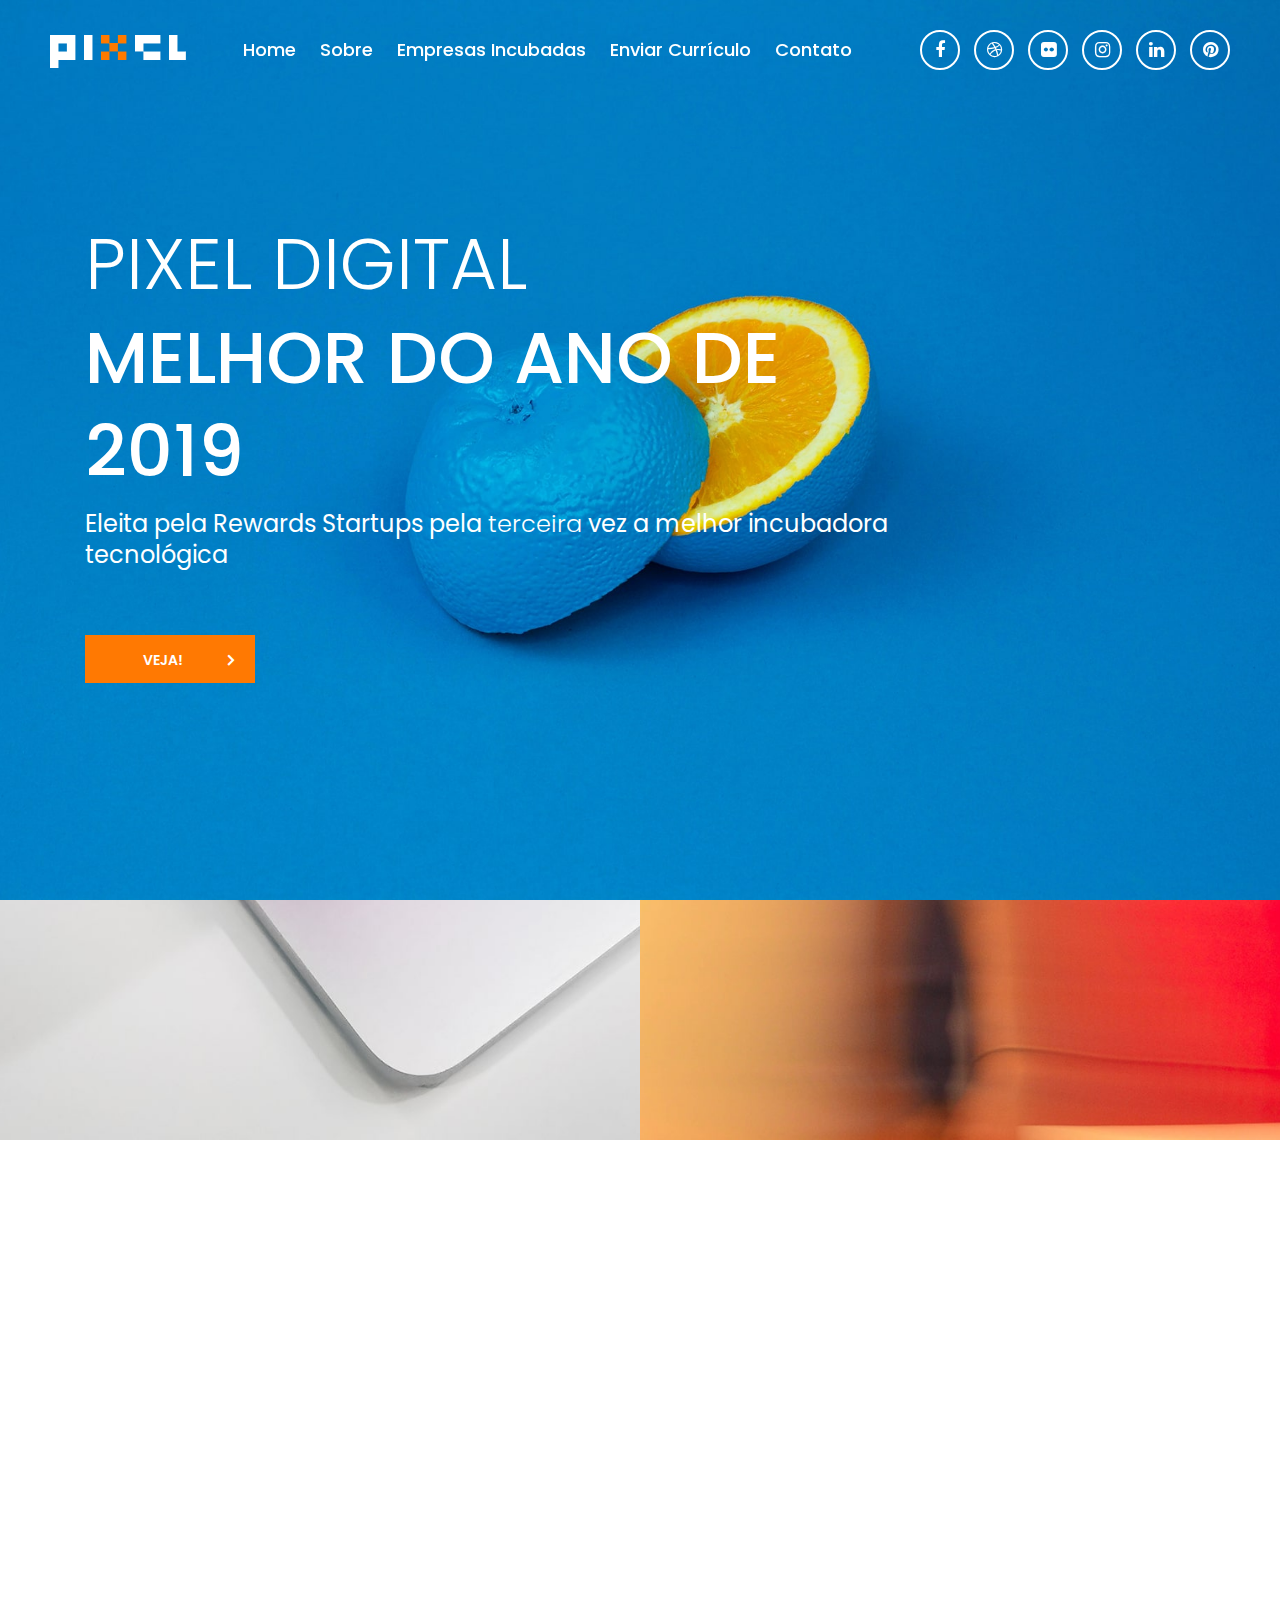
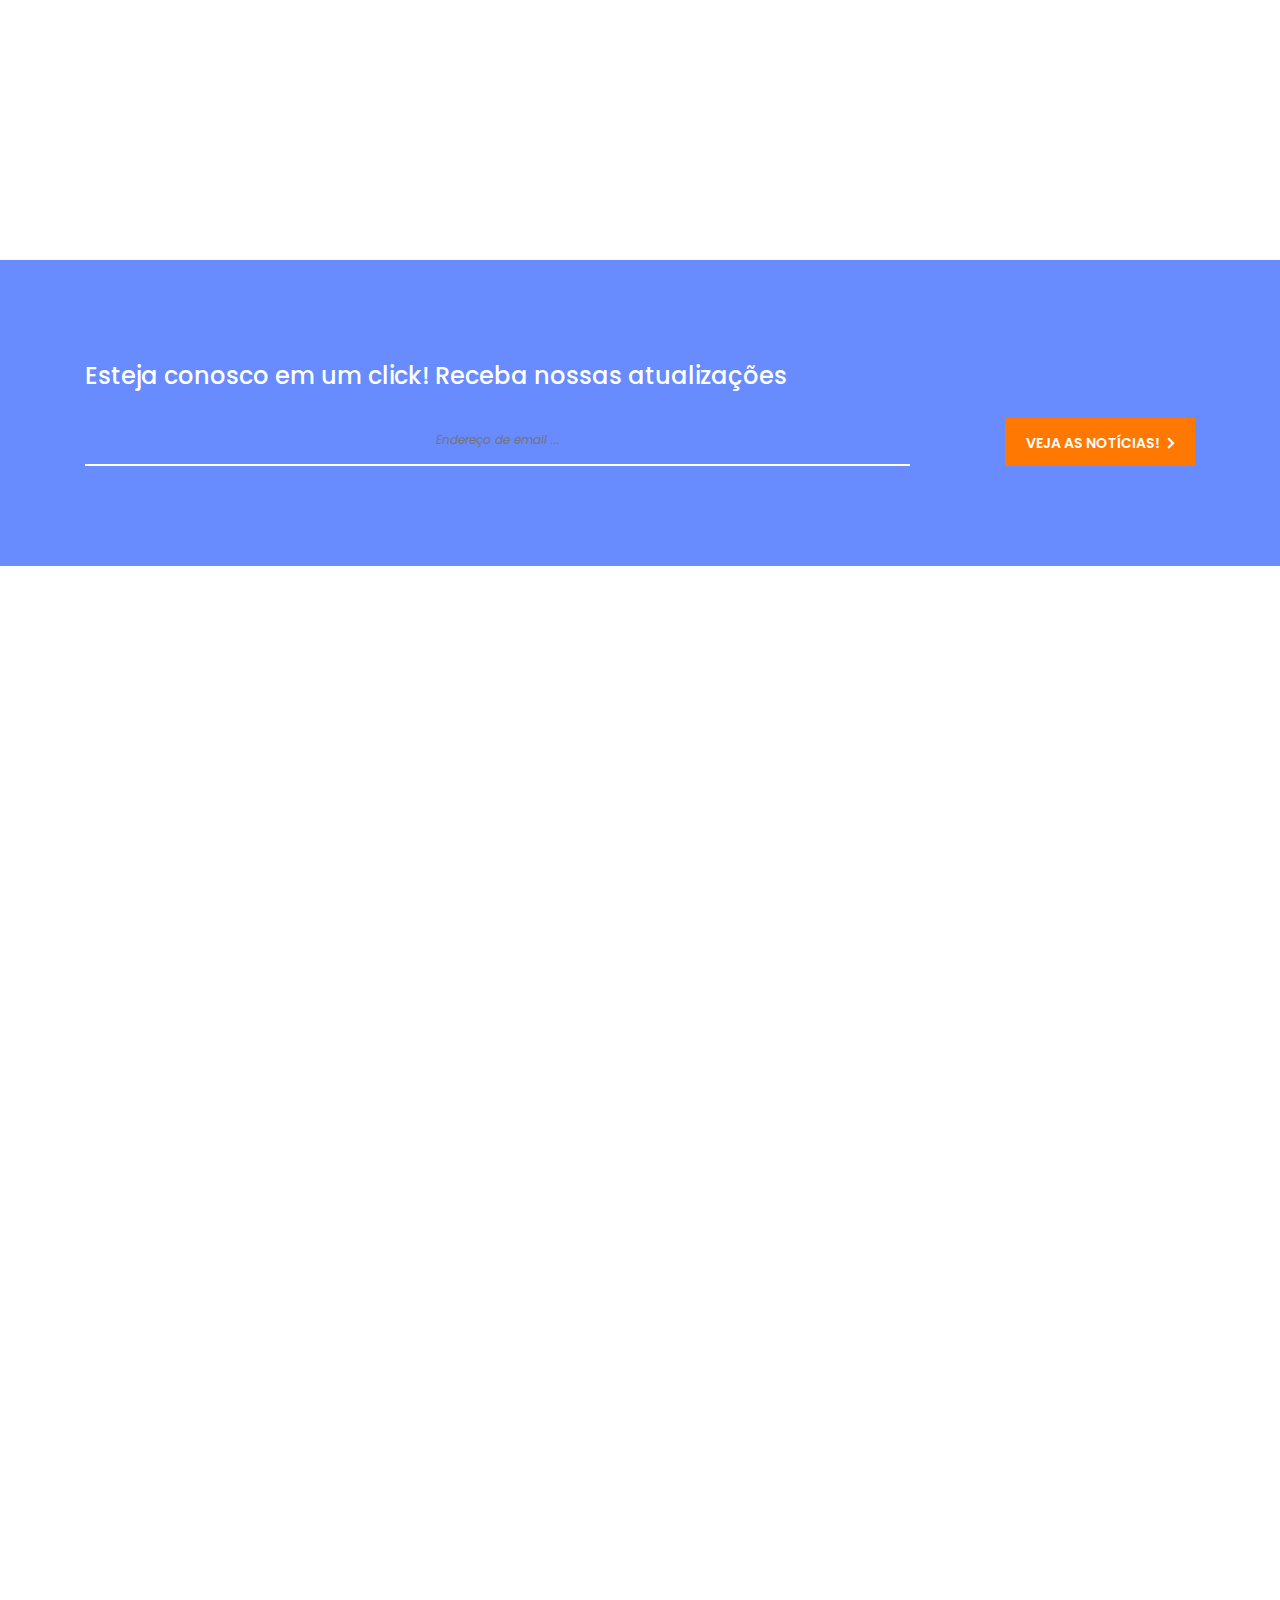
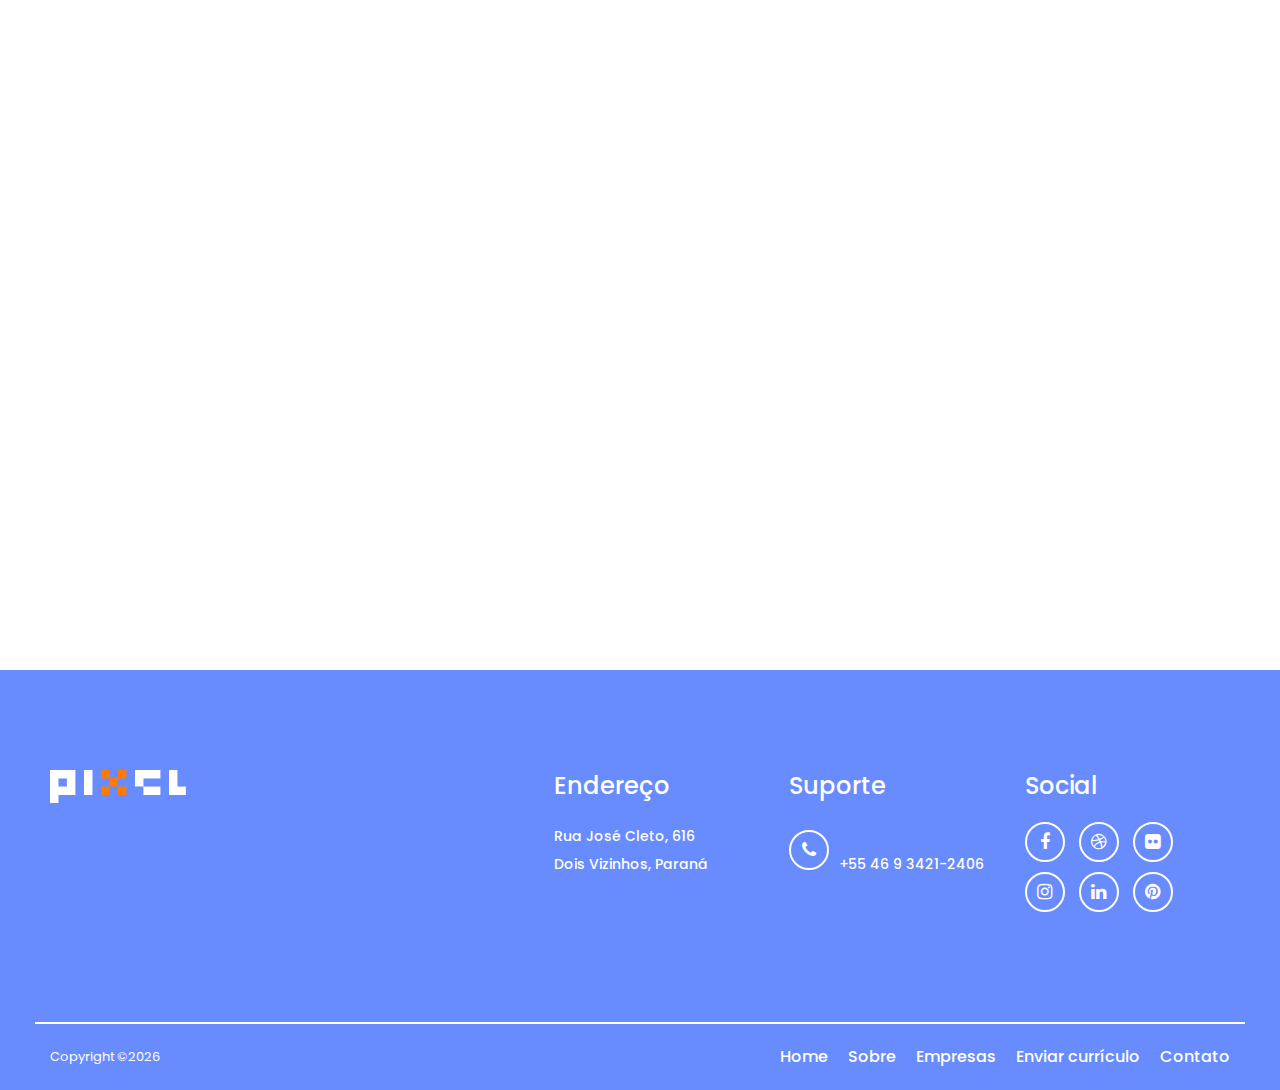
==== commit 9c51031b: "Tradução de alguns trechos e funcionamento de modal ao enviar currículo" ====
--- a/index.html
+++ b/index.html
@@ -61,7 +61,7 @@
                   <li><a href="index.html">Home</a></li>
                   <li><a href="about.html">Sobre</a></li>
                   <li><a href="services.html">Empresas Incubadas</a></li>
-                  <li><a href="about.html">Enviar currículo</a></li>
+                  <li><a href="send.html">Enviar currículo</a></li>
                   <li><a href="contact.html">Contato</a></li>
                 </ul>
 
@@ -181,7 +181,7 @@
     <!-- Portfolio Menu -->
     <div class="pixel-projects-menu wow fadeInUp" data-wow-delay="200ms">
       <div class="text-center portfolio-menu">
-        <button class="btn active" data-filter="*">Todos Projects</button>
+        <button class="btn active" data-filter="*">Todos Projetos</button>
         <button class="btn" data-filter=".visual">Visual</button>
         <button class="btn" data-filter=".add">Marketing</button>
         <button class="btn" data-filter=".web">Desenvolvimento</button>
@@ -206,7 +206,7 @@
         <img src="img/bg-img/6.jpg" alt="">
         <div class="hover-content text-center d-flex align-items-center justify-content-center">
           <div class="hover-text">
-            <a href="img/bg-img/5.jpg" class="zoom-img"><i class="fa fa-eye" aria-hidden="true"></i></a>
+            <a href="img/bg-img/6.jpg" class="zoom-img"><i class="fa fa-eye" aria-hidden="true"></i></a>
             <h4>CoinView, moeda virtual</h4>
           </div>
         </div>
@@ -217,7 +217,7 @@
         <img src="img/bg-img/7.jpg" alt="">
         <div class="hover-content text-center d-flex align-items-center justify-content-center">
           <div class="hover-text">
-            <a href="img/bg-img/5.jpg" class="zoom-img"><i class="fa fa-eye" aria-hidden="true"></i></a>
+            <a href="img/bg-img/7.jpg" class="zoom-img"><i class="fa fa-eye" aria-hidden="true"></i></a>
             <h4>DecorNatio, criação decorativa</h4>
           </div>
         </div>
@@ -227,7 +227,7 @@
   </div>
   <!-- ##### Final da área de Portfolio ###### -->
 
-  <!-- ##### Começo da área de contato #####-->
+  <!-- ##### Começo da área de curriculo #####-->
   <section class="contact-area section-padding-100">
     <div class="container">
       <div class="row">
@@ -338,11 +338,11 @@
           <div class="col-12 col-md-6">
             <nav class="footer-nav">
               <ul>
-                <li><a href="#">Home</a></li>
-                <li><a href="#">Sobre</a></li>
-                <li><a href="#">Empresas</a></li>
-                <li><a href="#">Enviar Currículo</a></li>
-                <li><a href="#">Contato</a></li>
+                <li><a href="index.html">Home</a></li>
+                <li><a href="about.html">Sobre</a></li>
+                <li><a href="services.html">Empresas</a></li>
+				<li><a href="send.html">Enviar currículo</a></li>
+                <li><a href="contact.html">Contato</a></li>
               </ul>
             </nav>
           </div>
